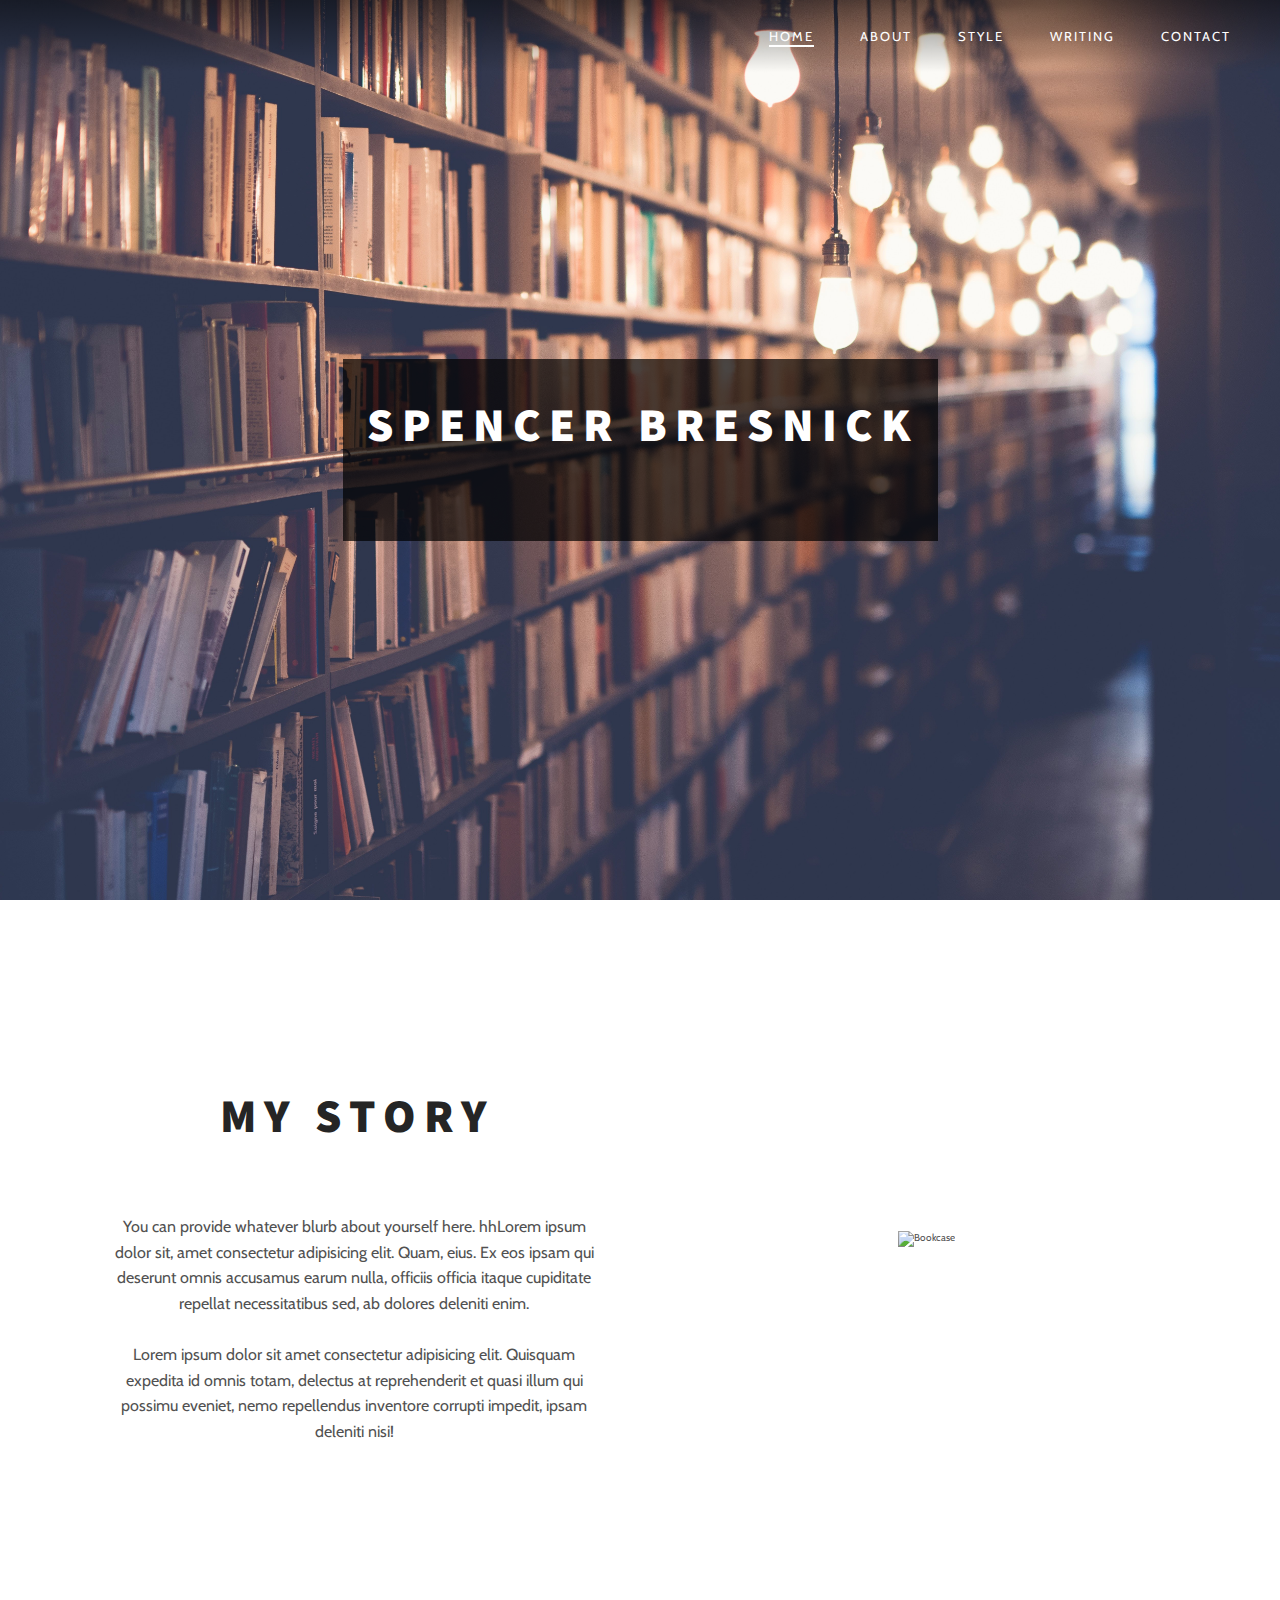
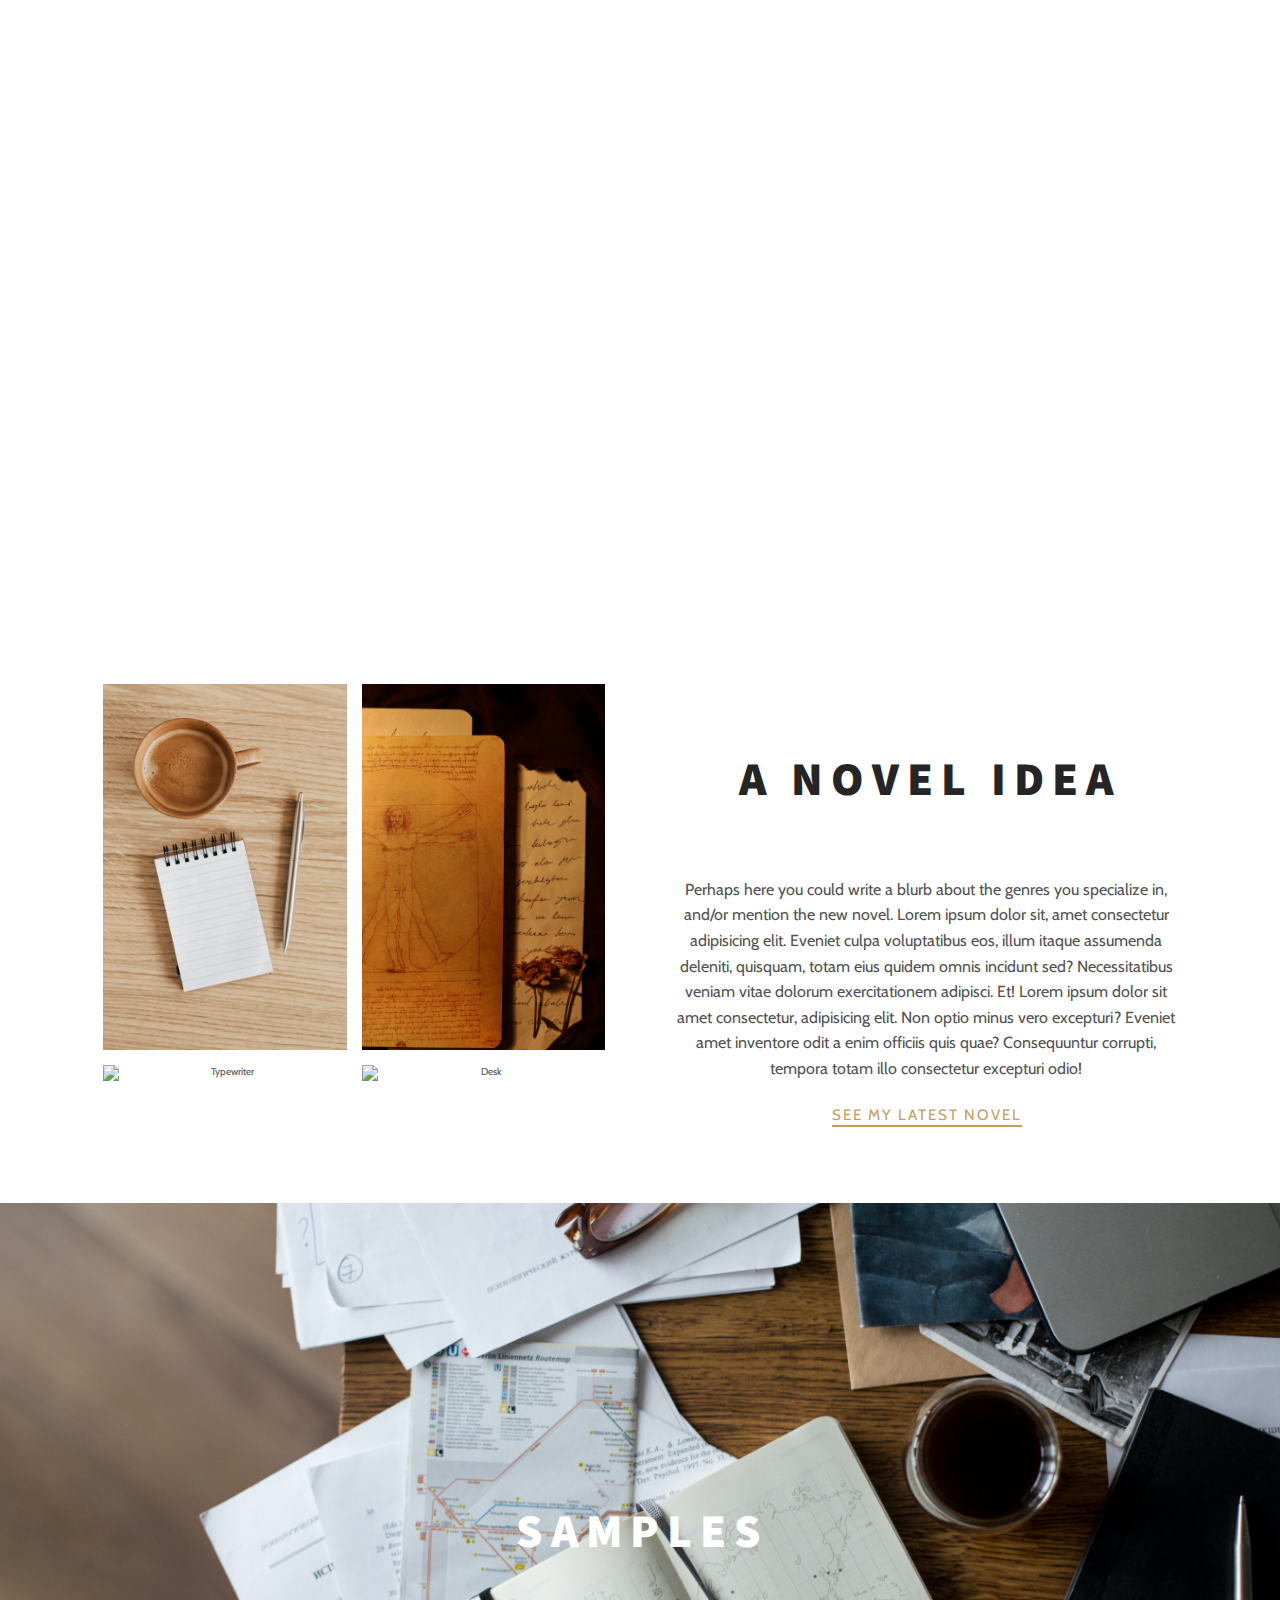
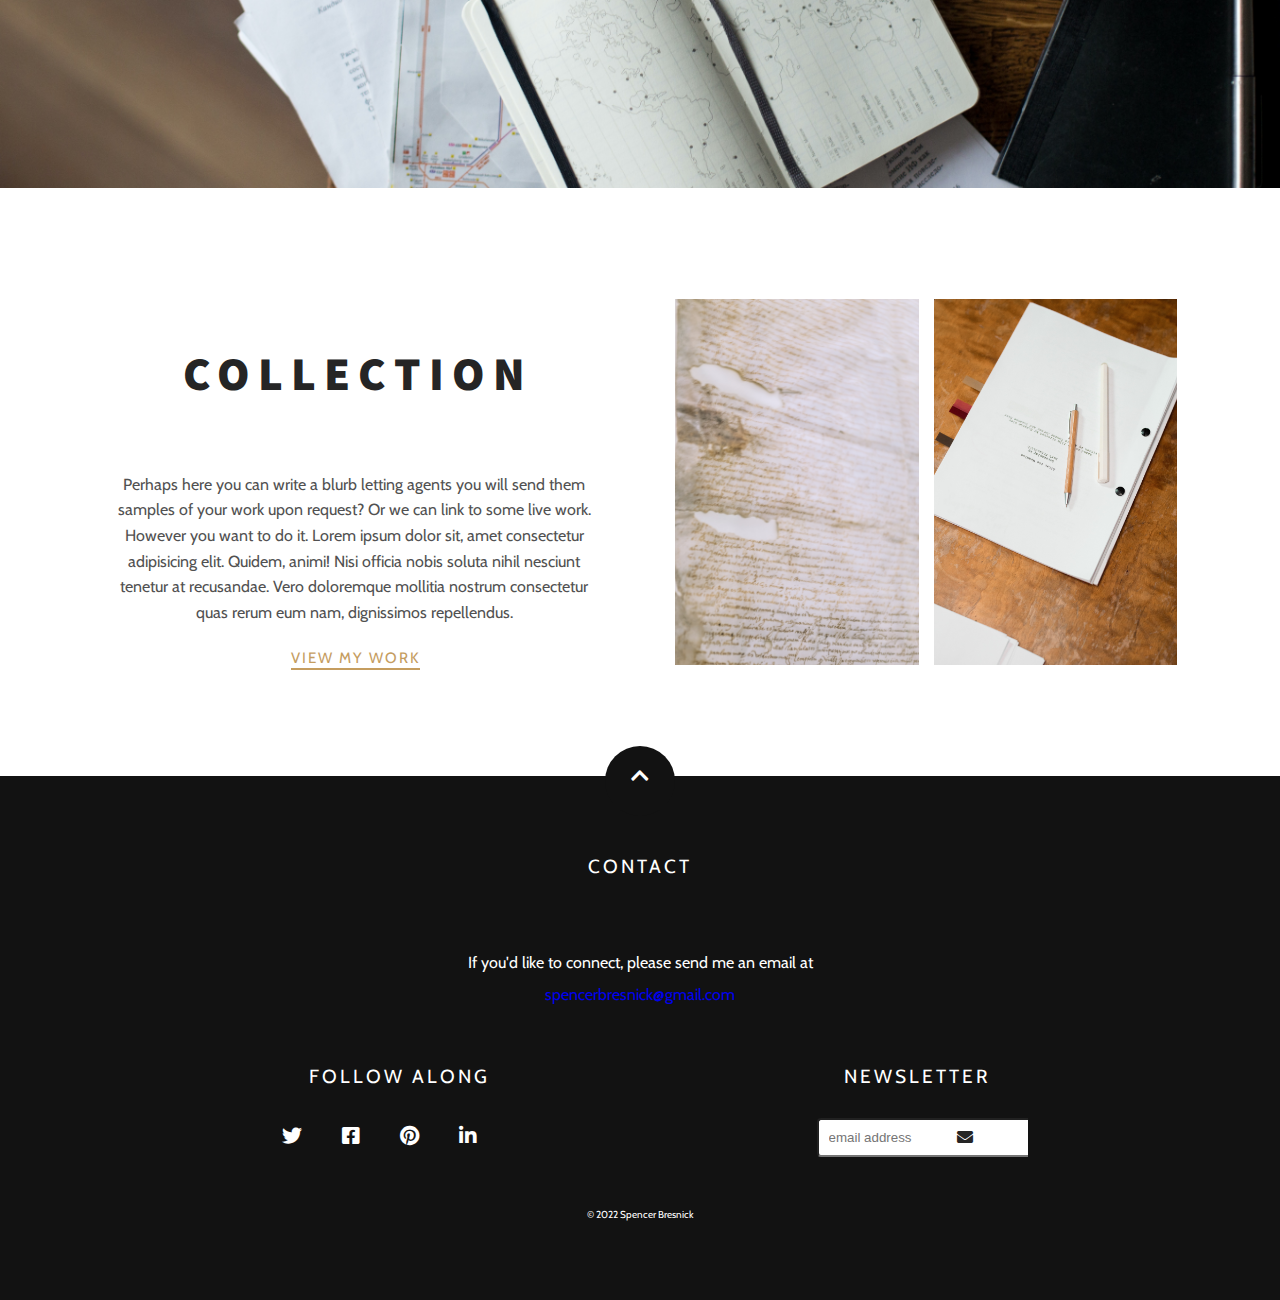
==== index.html @ 86fbea0f "added captions for alt tags" ====
<!DOCTYPE html>
<html lang="en">
  <head>
    <meta charset="UTF-8" />
    <meta
      name="viewport"
      content="width=device-width, user-scalable=no, initial-scale=1.0, maximum-scale=1.0, minimum-scale=1.0"
    />
    <meta http-equiv="X-UA-Compatible" content="ie=edge" />
    <title>Spencer Bresnick Homepage</title>
    <link rel="shortcut icon" type="img/png" href="images/favicon.png" />
    <!--Font awesome CDN-->
    <link
      rel="stylesheet"
      href="https://cdnjs.cloudflare.com/ajax/libs/font-awesome/5.11.2/css/all.min.css"
    />
    <!--Scroll reveal CDN-->
    <script src="https://unpkg.com/scrollreveal"></script>
    <link rel="stylesheet" href="styles.css" />
  </head>
  <body class="closed">
    <header>
      <div class="container">
        <nav class="nav">
          <div class="menu-toggle">
            <i class="fas fa-bars"></i>
            <i class="fas fa-times"></i>
          </div>
          <a href="index.html" class="logo"><img src="" alt="" /></a>
          <ul class="nav-list">
            <li class="nav-item">
              <a href="index.html" class="nav-link active">Home</a>
            </li>
            <li class="nav-item">
              <a href="#bio" class="nav-link" id="about">About</a>
            </li>
            <li class="nav-item">
              <a href="#workExperience" class="nav-link" id="expertise"
                >Style</a
              >
            </li>
            <li class="nav-item">
              <a href="#lastDiv" class="nav-link" id="writing">Writing</a>
            </li>
            <li class="nav-item">
              <a href="#contact" class="nav-link" id="contactInfo">Contact</a>
            </li>
          </ul>
        </nav>
      </div>
    </header>
    <!-- Header ends -->
    <section class="hero" id="hero">
      <div class="header-container">
        <div class="container">
          <h2 class="sub-headline">
            <span class="first-letter">W</span>elcome
          </h2>
          <h1 class="headline">Spencer Bresnick</h1>
          <div class="headline-description">
            <div class="separator">
              <div class="line line-left"></div>
              <div class="asterisk"><i class="fas fa-asterisk"></i></div>
              <div class="line line-right"></div>
            </div>
            <div class="single-animation">
              <h5>Not gay author</h5>
              <a href="#bio" class="btn cta-btn">Explore</a>
            </div>
          </div>
        </div>
      </div>
    </section>
    <!-- Hero ends -->
    <section class="discover-our-story" id="bio">
      <div class="container">
        <div class="about-info">
          <div class="about-description padding-right animate-left">
            <div class="global-headline">
              <h2 class="sub-headline">
                <span class="first-letter">D</span>iscover
              </h2>
              <h1 class="headline headline-dark">My Story</h1>
              <div class="asterisk"><i class="fas fa-asterisk"></i></div>
            </div>
            <p>
              You can provide whatever blurb about yourself here. hhLorem ipsum
              dolor sit, amet consectetur adipisicing elit. Quam, eius. Ex eos
              ipsam qui deserunt omnis accusamus earum nulla, officiis officia
              itaque cupiditate repellat necessitatibus sed, ab dolores deleniti
              enim.
              <br />
              <br />
              Lorem ipsum dolor sit amet consectetur adipisicing elit. Quisquam
              expedita id omnis totam, delectus at reprehenderit et quasi illum
              qui possimu eveniet, nemo repellendus inventore corrupti impedit,
              ipsam deleniti nisi!
            </p>
          </div>
          <div class="about-info-img animate-right">
            <img src="images/books-2.jpeg" alt="Bookcase" />
          </div>
        </div>
      </div>
    </section>
    <!-- Discover our story -->
    <section class="space-between between">
      <div class="container">
        <div class="global-headline">
          <div class="animate-top">
            <h2 class="sub-headline">
              <span class="first-letter">P</span>rofessional
            </h2>
          </div>
          <div class="animate-bottom">
            <h1 class="headline">Experience</h1>
          </div>
        </div>
      </div>
    </section>
    <!-- Tasteful recipes ends -->
    <section class="discover-our-menu" id="workExperience">
      <div class="container">
        <div class="about-info">
          <div class="image-group padding-right animate-left">
            <img src="images/desk-3.jpeg" alt="Desk" />
            <img src="images/vitruvian.jpeg" alt="Vitruvian man sketch" />
            <img src="images/typewriter-2.jpeg" alt="Typewriter" />
            <img src="images/desk-2.jpeg" alt="Desk" />
          </div>
          <div class="about-description animate-right">
            <div class="global-headline">
              <h2 class="sub-headline">
                <span class="first-letter">R</span>eading
              </h2>
              <h1 class="headline headline-dark">A novel idea</h1>
              <div class="asterisk"><i class="fas fa-asterisk"></i></div>
            </div>
            <p>
              Perhaps here you could write a blurb about the genres you
              specialize in, and/or mention the new novel. Lorem ipsum dolor
              sit, amet consectetur adipisicing elit. Eveniet culpa voluptatibus
              eos, illum itaque assumenda deleniti, quisquam, totam eius quidem
              omnis incidunt sed? Necessitatibus veniam vitae dolorum
              exercitationem adipisci. Et! Lorem ipsum dolor sit amet
              consectetur, adipisicing elit. Non optio minus vero excepturi?
              Eveniet amet inventore odit a enim officiis quis quae?
              Consequuntur corrupti, tempora totam illo consectetur excepturi
              odio!
            </p>
            <a href="#" download="" target="_blank" class="btn body-btn"
              >See my latest novel</a
            >
          </div>
        </div>
      </div>
    </section>
    <!-- Discover Menu ends -->
    <section class="perfect-blend between">
      <div class="container">
        <div class="global-headline">
          <div class="animate-top">
            <h2 class="sub-headline">
              <span class="first-letter">W</span>riting
            </h2>
          </div>
          <div class="animate-bottom">
            <h1 class="headline">Samples</h1>
          </div>
        </div>
      </div>
    </section>
    <!-- perfect blend ends -->

    <section class="last-section" id="lastDiv">
      <div class="container">
        <div class="about-info">
          <div class="about-description padding-right animate-left">
            <div class="global-headline">
              <h2 class="sub-headline">
                <span class="first-letter">S</span>hort story
              </h2>
              <h1 class="headline headline-dark">Collection</h1>
              <div class="asterisk"><i class="fas fa-asterisk"></i></div>
            </div>
            <p>
              Perhaps here you can write a blurb letting agents you will send
              them samples of your work upon request? Or we can link to some
              live work. However you want to do it. Lorem ipsum dolor sit, amet
              consectetur adipisicing elit. Quidem, animi! Nisi officia nobis
              soluta nihil nesciunt tenetur at recusandae. Vero doloremque
              mollitia nostrum consectetur quas rerum eum nam, dignissimos
              repellendus.
            </p>
            <a href="writing-page.html" class="btn body-btn">View My Work</a>
          </div>
          <div class="image-group">
            <img class="animate-top" src="images/bottom-1.jpeg" alt="Paper" />
            <img
              class="animate-bottom"
              src="images/bottom-2.jpeg"
              alt="Notebook"
            />
          </div>
        </div>
      </div>
    </section>
    <!-- last section ends -->
    <footer id="contact">
      <div class="container">
        <div class="back-to-top">
          <a href="#hero"><i class="fas fa-chevron-up"></i></a>
        </div>
        <div class="footer-content">
          <div class="footer-content-about animate-top">
            <h4>Contact</h4>
            <div class="asterisk"><i class="fas fa-asterisk"></i></div>
            <p>
              If you'd like to connect, please send me an email at
              <a href="mailto:spencerbresnick@gmail.com"
                >spencerbresnick@gmail.com</a
              >
            </p>
          </div>
          <div class="footer-content-divider animate-bottom">
            <div class="social-media">
              <h4>Follow along</h4>
              <ul class="social-icons">
                <li>
                  <i class="fab fa-twitter" id="twitter"></i>
                </li>
                <li>
                  <i class="fab fa-facebook-square" id="facebook"></i>
                </li>
                <li>
                  <i class="fab fa-pinterest" id="pinterest"></i>
                </li>
                <li>
                  <i class="fab fa-linkedin-in" id="linkedin"></i>
                </li>
                <li>
                  <i class="fab fa-tripadvisor" id="tripadvisor"></i>
                </li>
              </ul>
            </div>
            <div class="newsletter-container">
              <h4>Newsletter</h4>
              <form action="" class="newsletter-form">
                <input
                  type="text"
                  class="newsletter-input"
                  placeholder="email address"
                />
                <button class="newsletter-btn" type="submit">
                  <i class="fas fa-envelope"></i>
                </button>
              </form>
            </div>
          </div>
          <div id="message"></div>
        </div>
      </div>
      <div class="copyright">© 2022 Spencer Bresnick</div>
    </footer>
    <script src="main.js"></script>
  </body>
</html>
---- styles.css ----
@import url("https://fonts.googleapis.com/css?family=Cabin|Herr+Von+Muellerhoff|Source+Sans+Pro:400,900&display=swap");
/*Global styles*/
*,
*::before,
*::after {
  margin: 0;
  padding: 0;
  box-sizing: border-box;
}

:root {
  --main-font: "Source Sans Pro", sans-serif;
  --secondary-font: "Herr Von Muellerhoff", cursive;
  --body-font: "Cabin", sans-serif;
  --main-font-color-dark: #252525;
  --secondary-font-color: #c59d5f;
  --body-font-color: #515151;
}

html {
  font-family: var(--body-font);
  font-size: 10px;
  color: var(--body-font-color);
  scroll-behavior: smooth;
}

body {
  overflow-x: hidden;
}

section {
  padding: 3.9rem 0;
  overflow: hidden;
}

img {
  width: 100%;
  max-width: 100%;
}

a {
  text-decoration: none;
}

p {
  font-size: 1.6rem;
}

.container {
  width: 100%;
  max-width: 122.5rem;
  margin: 0 auto;
  padding: 0 2.4rem;
}

.header-container{
    background: rgba(0, 0, 0, 0.7);
}



/* Header Styles */

header {
  width: 100%;
  position: absolute;
  top: 0;
  left: 0;
  z-index: 1;
  background-image: linear-gradient(to bottom, rgba(0, 0, 0, 0.5), transparent);
}

.nav {
  height: 7.2rem;
  display: flex;
  align-items: center;
  justify-content: center;
}

.menu-toggle {
  color: #fff;
  font-size: 2.2rem;
  position: absolute;
  top: 50%;
  transform: translateY(-50%);
  right: 2.5rem;
  cursor: pointer;
  z-index: 1500;
}

.fa-times {
  display: none;
}

.nav-list {
  list-style: none;
  position: fixed;
  top: 0;
  left: 0;
  width: 80%;
  height: 100vh;
  background-color: var(--main-font-color-dark);
  padding: 4.4rem;
  display: flex;
  flex-direction: column;
  justify-content: space-around;
  z-index: 1250;
  transform: translateX(-100%);
  transition: transform 0.5s;
}

.nav::before {
  content: "";
  position: fixed;
  top: 0;
  left: 0;
  width: 100vw;
  height: 100vh;
  background-color: rgba(0, 0, 0, 0.8);
  z-index: 1000;
  opacity: 0;
  transform: scale(0);
  transition: opacity 0.5s;
}

.open .fa-times {
  display: block;
}

.open .fa-bars {
  display: none;
}

.open .nav-list {
  transform: translateX(0);
}

.open .nav::before {
  opacity: 1;
  transform: scale(1);
}

.nav-item {
  border-bottom: 2px solid rgba(255, 255, 255, 0.3);
}

.nav-link {
  display: block;
  color: #fff;
  text-transform: uppercase;
  font-size: 1.6rem;
  letter-spacing: 2px;
  margin-right: -2px;
  transition: color 0.5s;
}

.nav-link:hover {
  color: var(--secondary-font-color);
}

/* Hero */

.hero {
  width: 100%;
  height: 100vh;
  background: url("images/books-1.jpeg") center no-repeat;
  background-size: cover;
  display: flex;
  align-items: center;
  justify-content: center;
  text-align: center;
}

.sub-headline {
  font-size: 8.5rem;
  font-family: var(--secondary-font);
  color: var(--secondary-font-color);
  font-weight: 100;
  line-height: 0.4;
  margin-top: -1.5rem;
  letter-spacing: 2px;
  opacity: 0;
  animation: fadeUp 0.5s forwards;
  animation-delay: 0.5s;
}

.first-letter {
  text-transform: uppercase;
  font-size: 10.3rem;
}

.headline {
  color: #fff;
  font-size: 3.7rem;
  font-family: var(--main-font);
  text-transform: uppercase;
  font-weight: 900;
  letter-spacing: 0.5rem;
  margin-right: -0.5rem;
  animation: scale 0.5s forwards;
}

.separator {
  display: flex;
  align-items: center;
  justify-content: center;
}

.line {
  width: 100%;
  max-width: 8.4rem;
  height: 0.25rem;
  background-color: #fff;
  position: relative;
  animation: grow 2s forwards;
  animation-delay: 0.9s;
  opacity: 0;
}

.line-right::before,
.line-left::before {
  content: "";
  position: absolute;
  top: 50%;
  transform: translateY(-50%);
  border: 0.6rem solid transparent;
  animation: grow 0.5s forwards;
  animation-delay: 1.2s;
  opacity: 0;
}

.line-right::before {
  border-right-color: #fff;
  right: 0;
}

.line-left::before {
  border-left-color: #fff;
  left: 0;
}

.asterisk {
  font-size: 1.2rem;
  color: var(--secondary-font-color);
  margin: 0 1.6rem;
  opacity: 0;
  animation: spin 0.5s forwards;
  animation-delay: 0.7s;
}

.single-animation {
  animation: fadeDown 0.5s forwards;
  animation-delay: 1.5s;
  opacity: 0;
}

.headline-description {
  color: #fff;
  font-size: 1.4rem;
  font-weight: 100;
  text-transform: uppercase;
  margin-bottom: 1.2rem;
  letter-spacing: 3px;
  margin-right: -3px;
}

.btn {
  display: inline-block;
  text-transform: uppercase;
  letter-spacing: 2px;
  margin-right: -2px;
}

.cta-btn {
  font-size: 1.1rem;
  background-color: #fff;
  padding: 0.9rem 1.8rem;
  color: var(--body-font-color);
  border-radius: 0.4rem;
  transition: background-color 0.5s;
  margin-top: 0.8rem;
}

.cta-btn:hover,
.cta-btn:focus {
  color: #fff;
  background-color: var(--secondary-font-color);
}

/* discover our story */

.global-headline {
  text-align: center;
  margin-top: 3.9rem;
}

.discover-our-story .global-headline {
  margin-top: 6.9rem;
}

.global-headline .asterisk {
  color: var(--body-font-color);
  margin: 2.4rem 0;
}

.headline-dark {
  color: var(--main-font-color-dark);
  letter-spacing: 0.7rem;
  margin-right: -0.7rem;
}

.global-headline .sub-headline {
  letter-spacing: -1px;
  line-height: 0.42;
}

.about-info {
  text-align: center;
}

.about-description {
  margin-bottom: 3rem;
}

.about-description p {
  line-height: 1.6;
  margin-bottom: 2.4rem;
}

.body-btn {
  font-size: 1.5rem;
  color: var(--secondary-font-color);
  position: relative;
  transition: color 0.5s;
}

.body-btn::before {
  content: "";
  position: absolute;
  left: 0;
  bottom: -3px;
  width: 100%;
  height: 2px;
  background-color: var(--secondary-font-color);
  transition: background-color 0.5s;
}

.body-btn:hover,
.body-btn:focus {
  color: var(--main-font-color-dark);
}

.body-btn:hover::before,
.body-btn:focus::before {
  background-color: var(--main-font-color-dark);
}

/* Tasteful recipes */

.space-between {
  background: url("images/typewriter.jpeg") center no-repeat;
  background-size: cover;
}

.between {
  min-height: 65vh;
  display: flex;
  align-items: center;
}

/* Discover our menu */

.image-group {
  display: grid;
  grid-template-columns: repeat(2, 1fr);
  grid-gap: 1.5rem;
}

.discover-our-menu .about-description {
  padding-top: 3rem;
  margin-bottom: 0;
}

/* The perfect blend */
.perfect-blend {
  background: url("images/desk.jpeg") center no-repeat;
  background-size: cover;
}

/* footer */

footer {
  padding: 7.9rem 0;
  background-color: #121212;
  color: #fff;
  text-align: center;
  position: relative;
}

.back-to-top {
  width: 7rem;
  height: 7rem;
  background-color: #121212;
  position: absolute;
  top: -3rem;
  left: 50%;
  transform: translateX(-50%);
  border-radius: 50%;
}

.back-to-top i {
  display: block;
  color: #fff;
  font-size: 2rem;
  padding: 2rem;
  animation: up 2s infinite;
}

.footer-content {
  overflow: hidden;
}

.footer-content h4 {
  font-size: 1.9rem;
  text-transform: uppercase;
  font-weight: 100;
  letter-spacing: 3px;
  margin-bottom: 3rem;
}

.footer-content .asterisk {
  margin: 2.4rem 0;
}

.footer-content-about {
  margin-bottom: 5.4rem;
}

.footer-content-about p {
  line-height: 2;
}

.social-icons {
  list-style: none;
  margin-bottom: 5.4rem;
  display: flex;
  justify-content: center;
}

.social-icons i {
  font-size: 2rem;
  color: #fff;
  padding: 0.8rem 2rem;
  opacity: 0.5;
  transition: color 0.5s;
}

.social-icons i:hover,
.social-icons i:focus {
  color: var(--secondary-font-color);
}

.newsletter-form {
  width: 100%;
  position: relative;
  display: flex;
  justify-content: center;
}

.newsletter-input {
  width: 100%;
  max-width: 25rem;
  padding: 1rem;
  border-radius: 0.4rem;
}

.newsletter-btn {
  background-color: transparent;
  border: none;
  color: var(--main-font-color-dark);
  cursor: pointer;
  font-size: 1.6rem;
  padding: 1px 0.6rem;
  position: absolute;
  top: 50%;
  transform: translateY(-50%);
  margin-left: 10.5rem;
}

#twitter {
  animation: status 4s ease forwards;
}

#message {
  position: absolute;
  top: 390px;
  left: 120px;
  font-size: 14px;
}

.article-tile{
    display: flex;
    justify-content: space-evenly;
   
}

.articles p{
    width: 50%;
    font-family: Cabin, sans-serif;
}

.article-selection-container{
    height: 620px;
    width: 500px;
    background-color: white;
    margin-top: 100px;
    border: 2px solid #C4A484;
    box-shadow: 0px 3px 15px rgba(0,0,0,0.2)
}

.article-selection-header{
text-align: center;
width: 80%;
border-bottom: 1px solid #C4A484;
margin: 0 auto;
color: #C4A484;
}

.article-selection-header p{
    padding: 20px;
    font-size: 36px;
}

.article-selection-body{
  
    padding: 30px;
   
}

.article-selection-body p{
    font-size: 16px;
    margin-top: 10px;
    line-height: 25px;
}

.read-more{
    display: block;
  color: brown;
  text-transform: uppercase;
  font-size: 1.6rem;
  letter-spacing: 2px;
  margin-right: -2px;
  transition: color 0.5s;
  margin-top: 20px;
}

.read-more:hover{
    color: rgb(87, 87, 74);
    cursor: pointer;
}

/* media queries */

@media screen and (min-width: 900px) {
  section {
    padding: 7.9rem;
  }

  .menu-toggle {
    display: none;
  }

  .nav {
    justify-content: space-between;
  }

  .nav-list {
    position: initial;
    width: initial;
    height: initial;
    background-color: transparent;
    padding: 0;
    justify-content: initial;
    flex-direction: row;
    transform: initial;
    transition: initial;
  }

  .nav-item {
    margin: 0 2.4rem;
    border: none;
  }

  .nav-item:last-child {
    margin-right: 0;
  }

  .nav-link {
    font-size: 1.3rem;
  }

  .active {
    position: relative;
  }

  .active::before {
    content: "";
    position: absolute;
    width: 100%;
    height: 2px;
    background-color: #fff;
    left: 0;
    bottom: -3px;
  }

  .sub-headline {
    font-size: 10rem;
  }

  .first-letter {
    font-size: 12.2rem;
  }

  .headline {
    font-size: 4.7rem;
    letter-spacing: 0.8rem;
  }

  .line {
    max-width: 11.4rem;
  }

  .about-info {
    display: flex;
    align-items: center;
  }

  .about-info > div {
    flex: 1;
  }
  .padding-right {
    padding-right: 7rem;
  }

  .footer-content {
    max-width: 77.5rem;
    margin: auto;
  }

  .footer-content-about {
    max-width: 51.3rem;
    margin: 0 auto 5.4rem;
  }

  .footer-content-divider {
    display: flex;
    justify-content: space-between;
  }

  .social-media,
  .newsletter-form {
    width: 100%;
    max-width: 27.3rem;
    margin: 0 1rem;
  }

  .social-icons i {
    opacity: 1;
  }

  .newsletter-btn {
    margin-left: 7.5rem;
  }

  #message {
    position: absolute;
    top: 390px;
    left: 320px;
    font-size: 16px;
  }
}

/* Animations */
@keyframes fadeUp {
  0% {
    transform: translateY(4rem);
  }
  100% {
    opacity: 1;
    transform: translateY(0);
  }
}

@keyframes scale {
  0% {
    transform: scale(2);
  }
  100% {
    opacity: 1;
    transform: scale(1);
  }
}

@keyframes grow {
  0% {
    width: 0;
  }
  100% {
    opacity: 1;
    width: 100%;
  }
}

@keyframes spin {
  0% {
    transform: rotate(0);
  }
  100% {
    opacity: 1;
    transform: rotate(-360deg);
  }
}

@keyframes fadeDown {
  0% {
    transform: translateY(-1rem);
  }
  100% {
    opacity: 1;
    transform: translateY(0);
  }
}

@keyframes up {
  0% {
    opacity: 0;
  }
  50% {
    opacity: 1;
  }
  100% {
    opacity: 0;
    transform: translateY(-1rem);
  }
}
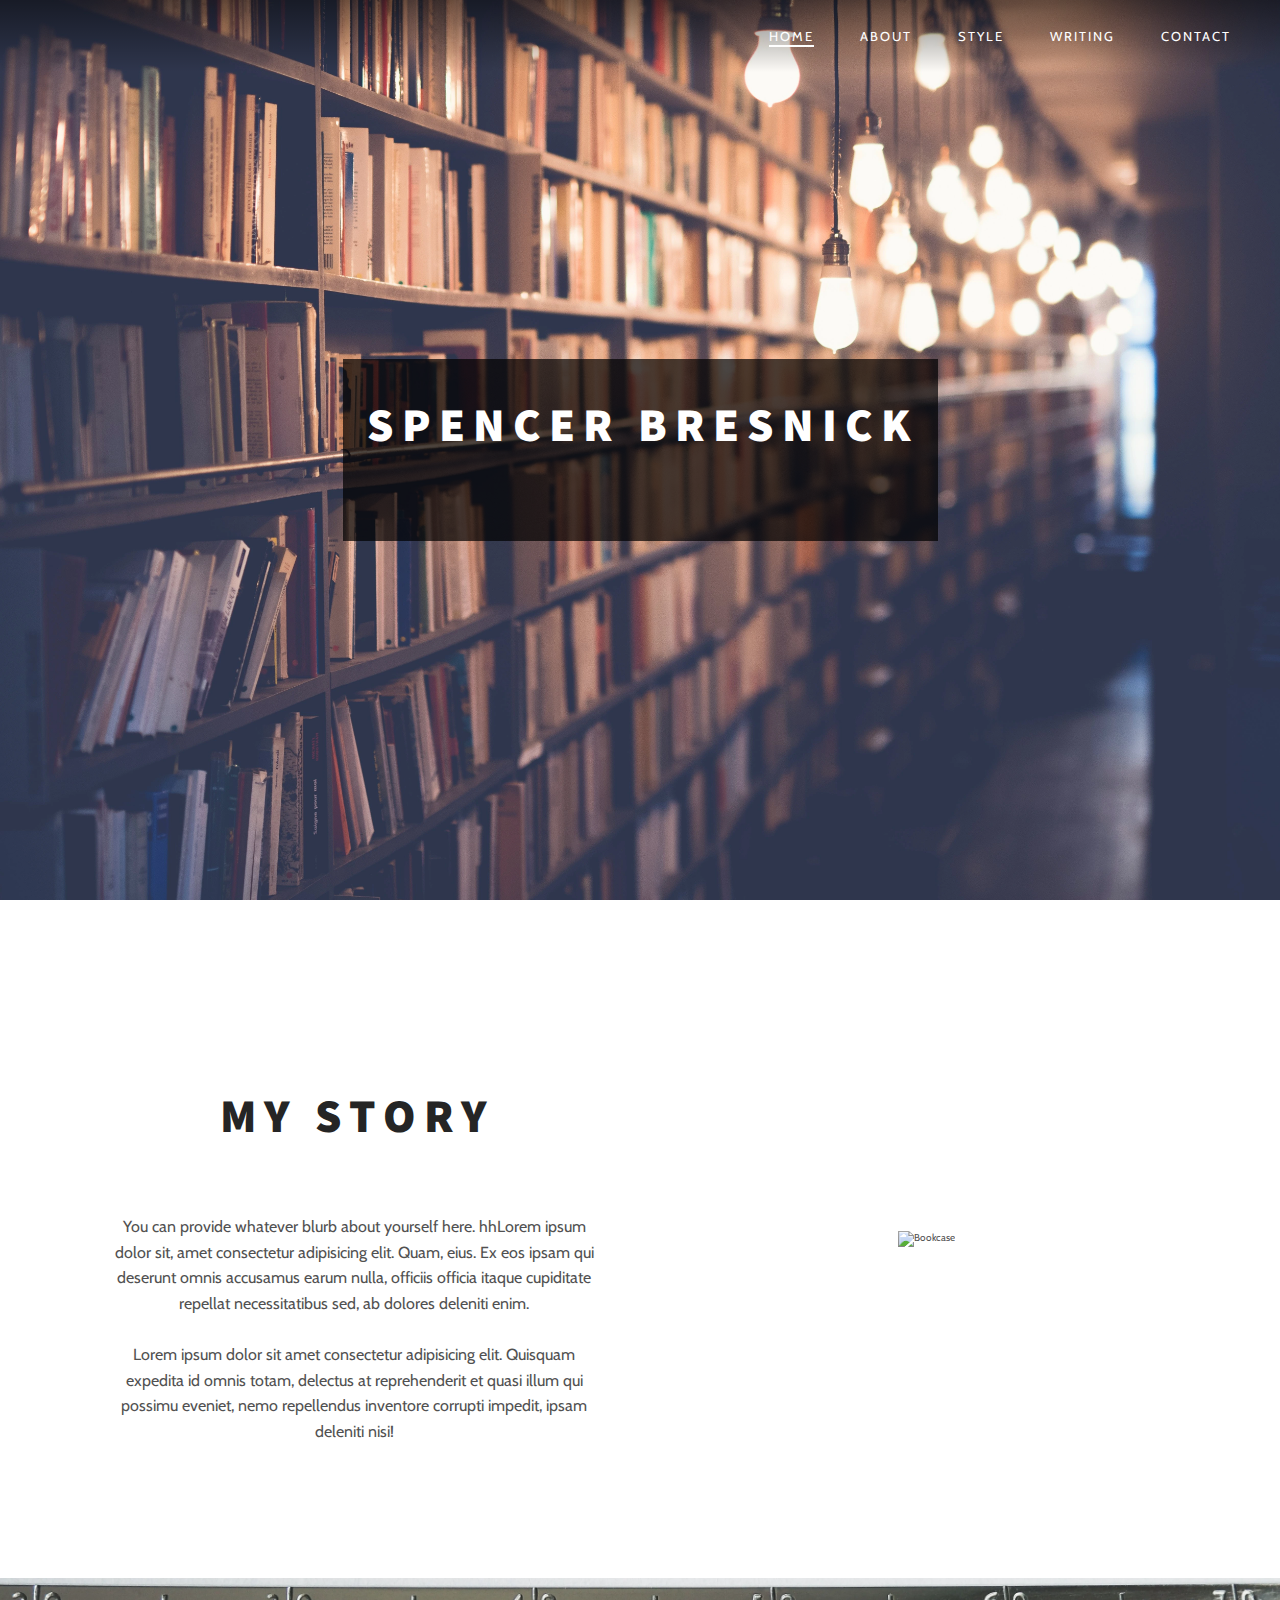
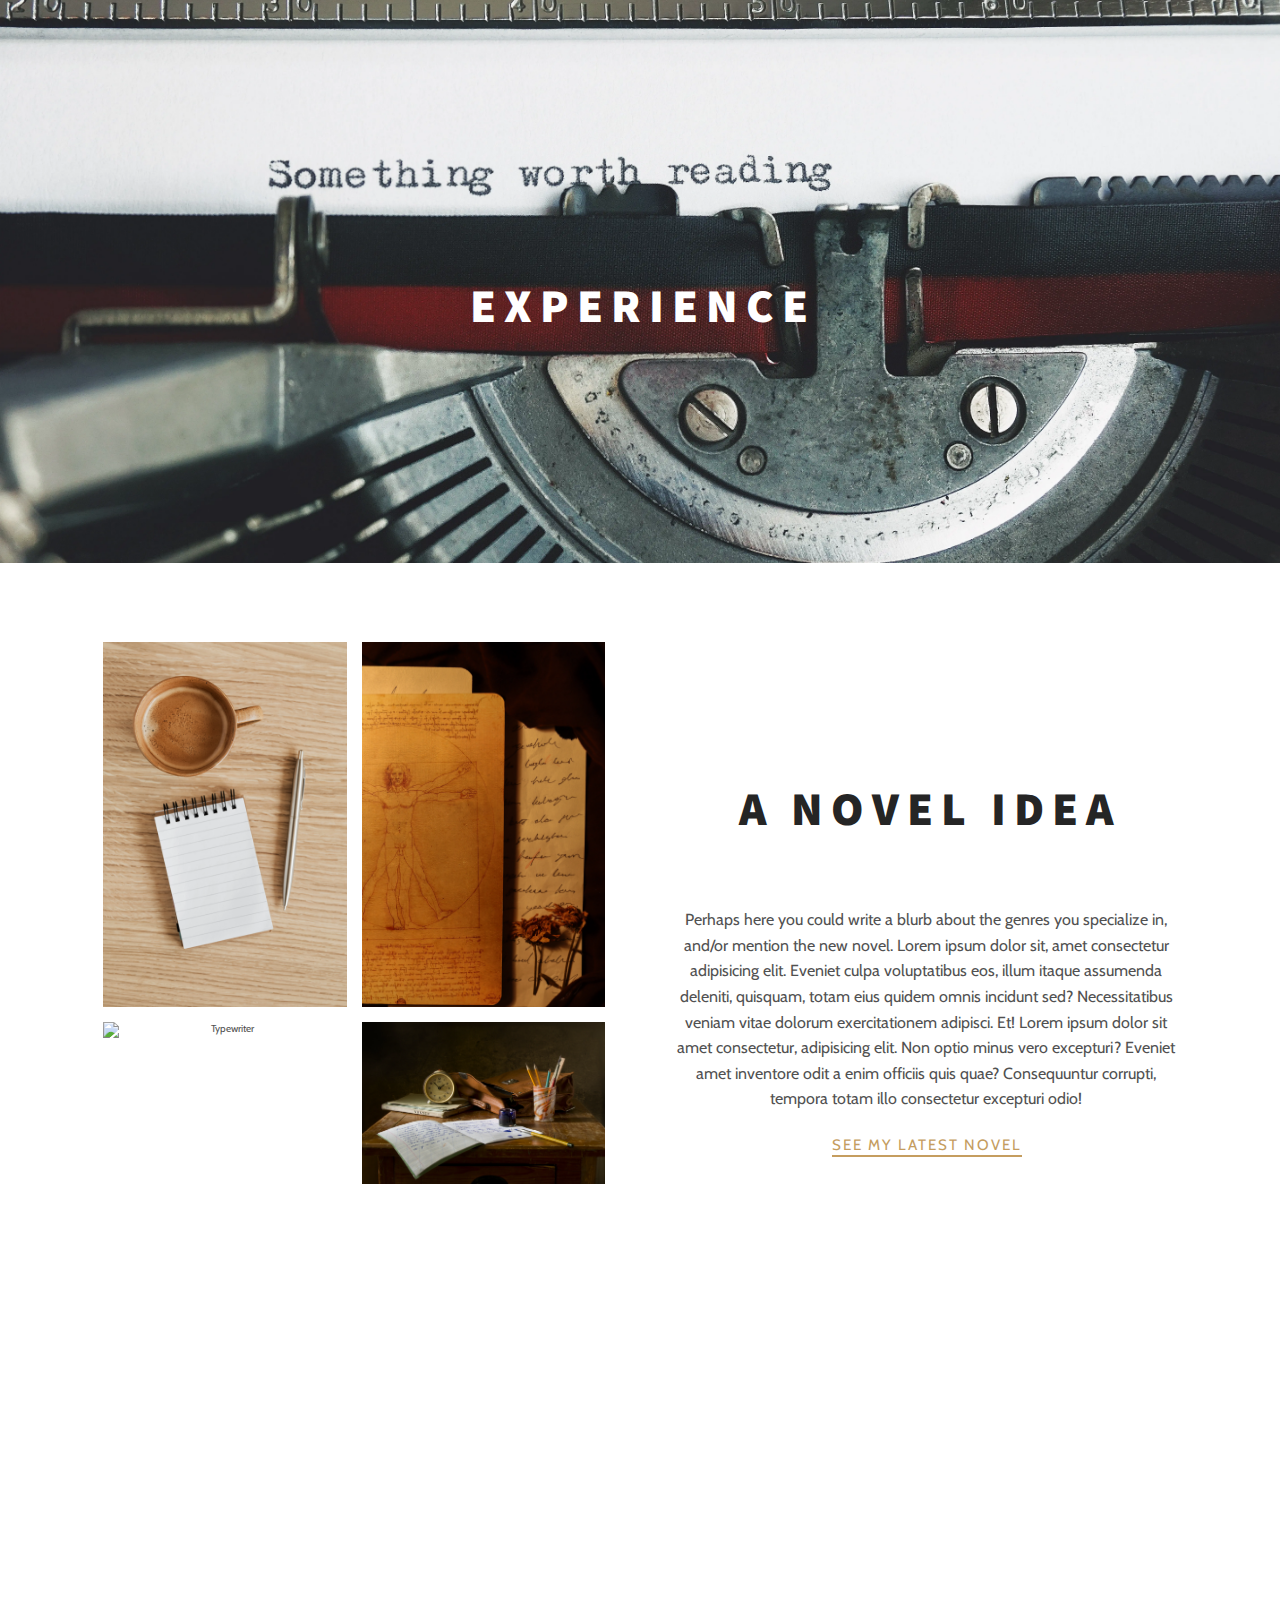
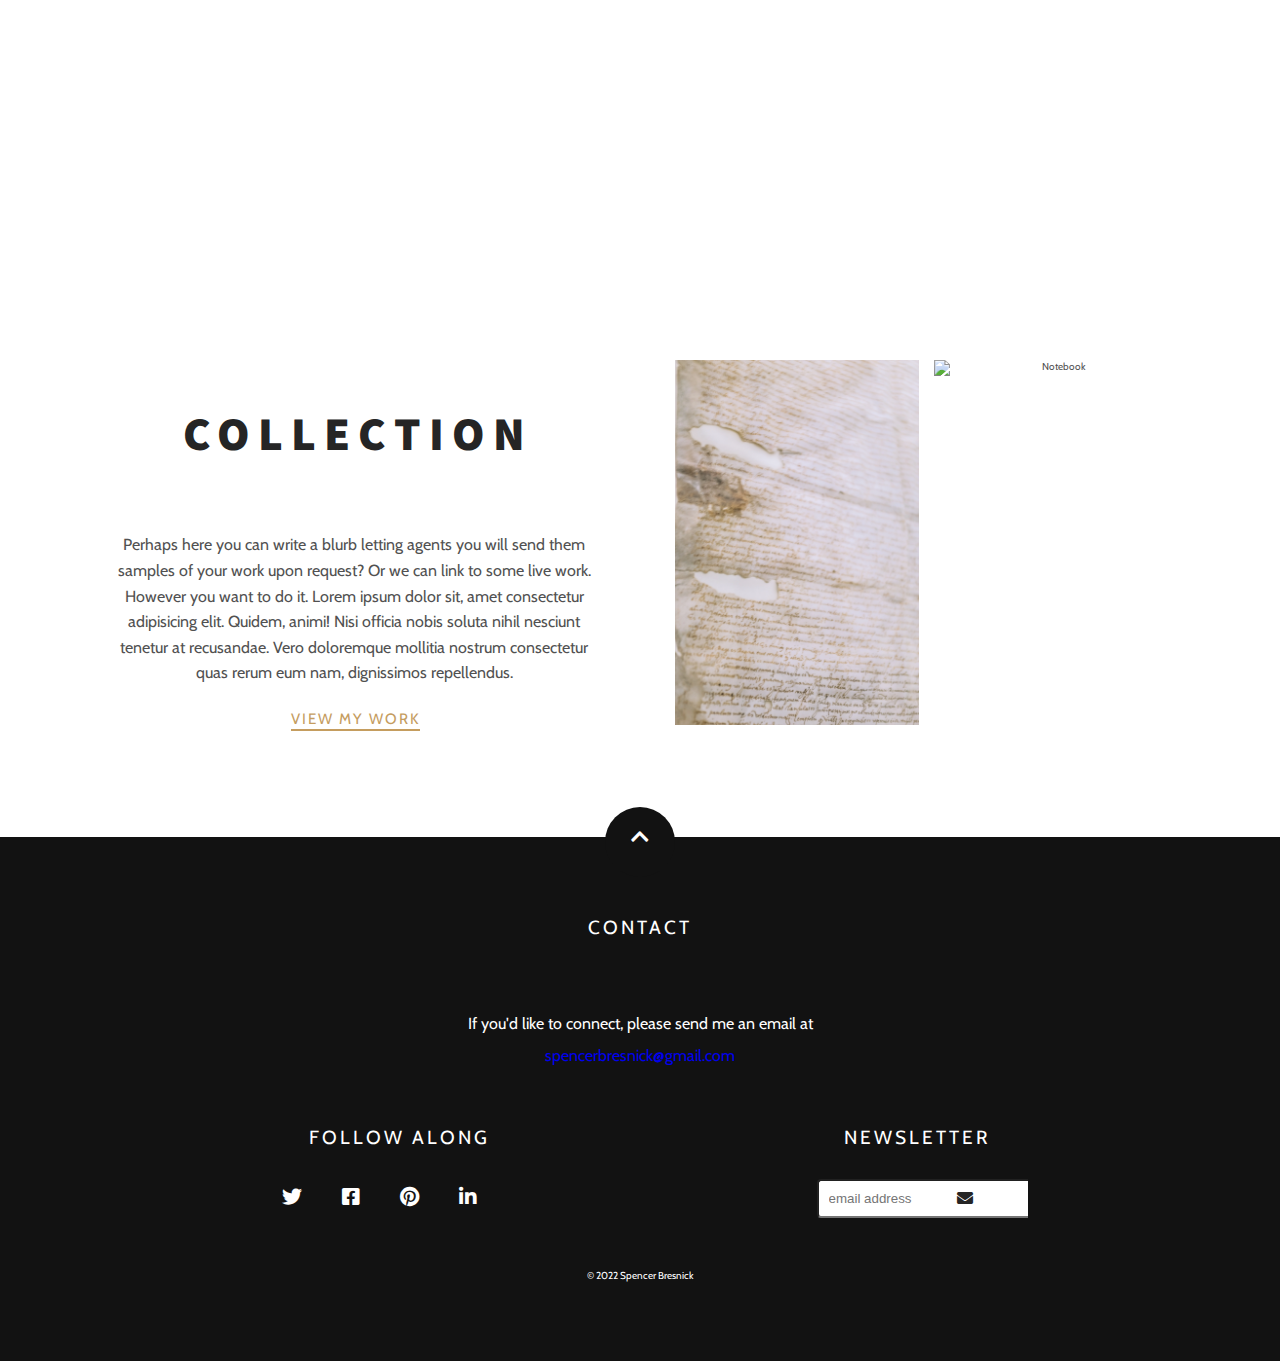
==== commit 275f389f: "replaced jpegs with webps" ====
--- a/index.html
+++ b/index.html
@@ -98,7 +98,7 @@
             </p>
           </div>
           <div class="about-info-img animate-right">
-            <img src="images/books-2.jpeg" alt="Bookcase" />
+            <img src="images/books-2.webp" alt="Bookcase" />
           </div>
         </div>
       </div>
@@ -123,10 +123,10 @@
       <div class="container">
         <div class="about-info">
           <div class="image-group padding-right animate-left">
-            <img src="images/desk-3.jpeg" alt="Desk" />
-            <img src="images/vitruvian.jpeg" alt="Vitruvian man sketch" />
-            <img src="images/typewriter-2.jpeg" alt="Typewriter" />
-            <img src="images/desk-2.jpeg" alt="Desk" />
+            <img src="images/desk-3.webp" alt="Desk" />
+            <img src="images/vitruvian.webp" alt="Vitruvian man sketch" />
+            <img src="images/typewriter-2.webp" alt="Typewriter" />
+            <img src="images/desk-2.webp" alt="Desk" />
           </div>
           <div class="about-description animate-right">
             <div class="global-headline">
@@ -195,10 +195,10 @@
             <a href="writing-page.html" class="btn body-btn">View My Work</a>
           </div>
           <div class="image-group">
-            <img class="animate-top" src="images/bottom-1.jpeg" alt="Paper" />
+            <img class="animate-top" src="images/bottom-1.webp" alt="Paper" />
             <img
               class="animate-bottom"
-              src="images/bottom-2.jpeg"
+              src="images/bottom-2.webp"
               alt="Notebook"
             />
           </div>
--- a/styles.css
+++ b/styles.css
@@ -163,7 +163,7 @@
 .hero {
   width: 100%;
   height: 100vh;
-  background: url("images/books-1.jpeg") center no-repeat;
+  background: url("images/books-1.webp") center no-repeat;
   background-size: cover;
   display: flex;
   align-items: center;
@@ -358,7 +358,7 @@
 /* Tasteful recipes */
 
 .space-between {
-  background: url("images/typewriter.jpeg") center no-repeat;
+  background: url("images/typewriter.webp") center no-repeat;
   background-size: cover;
 }
 
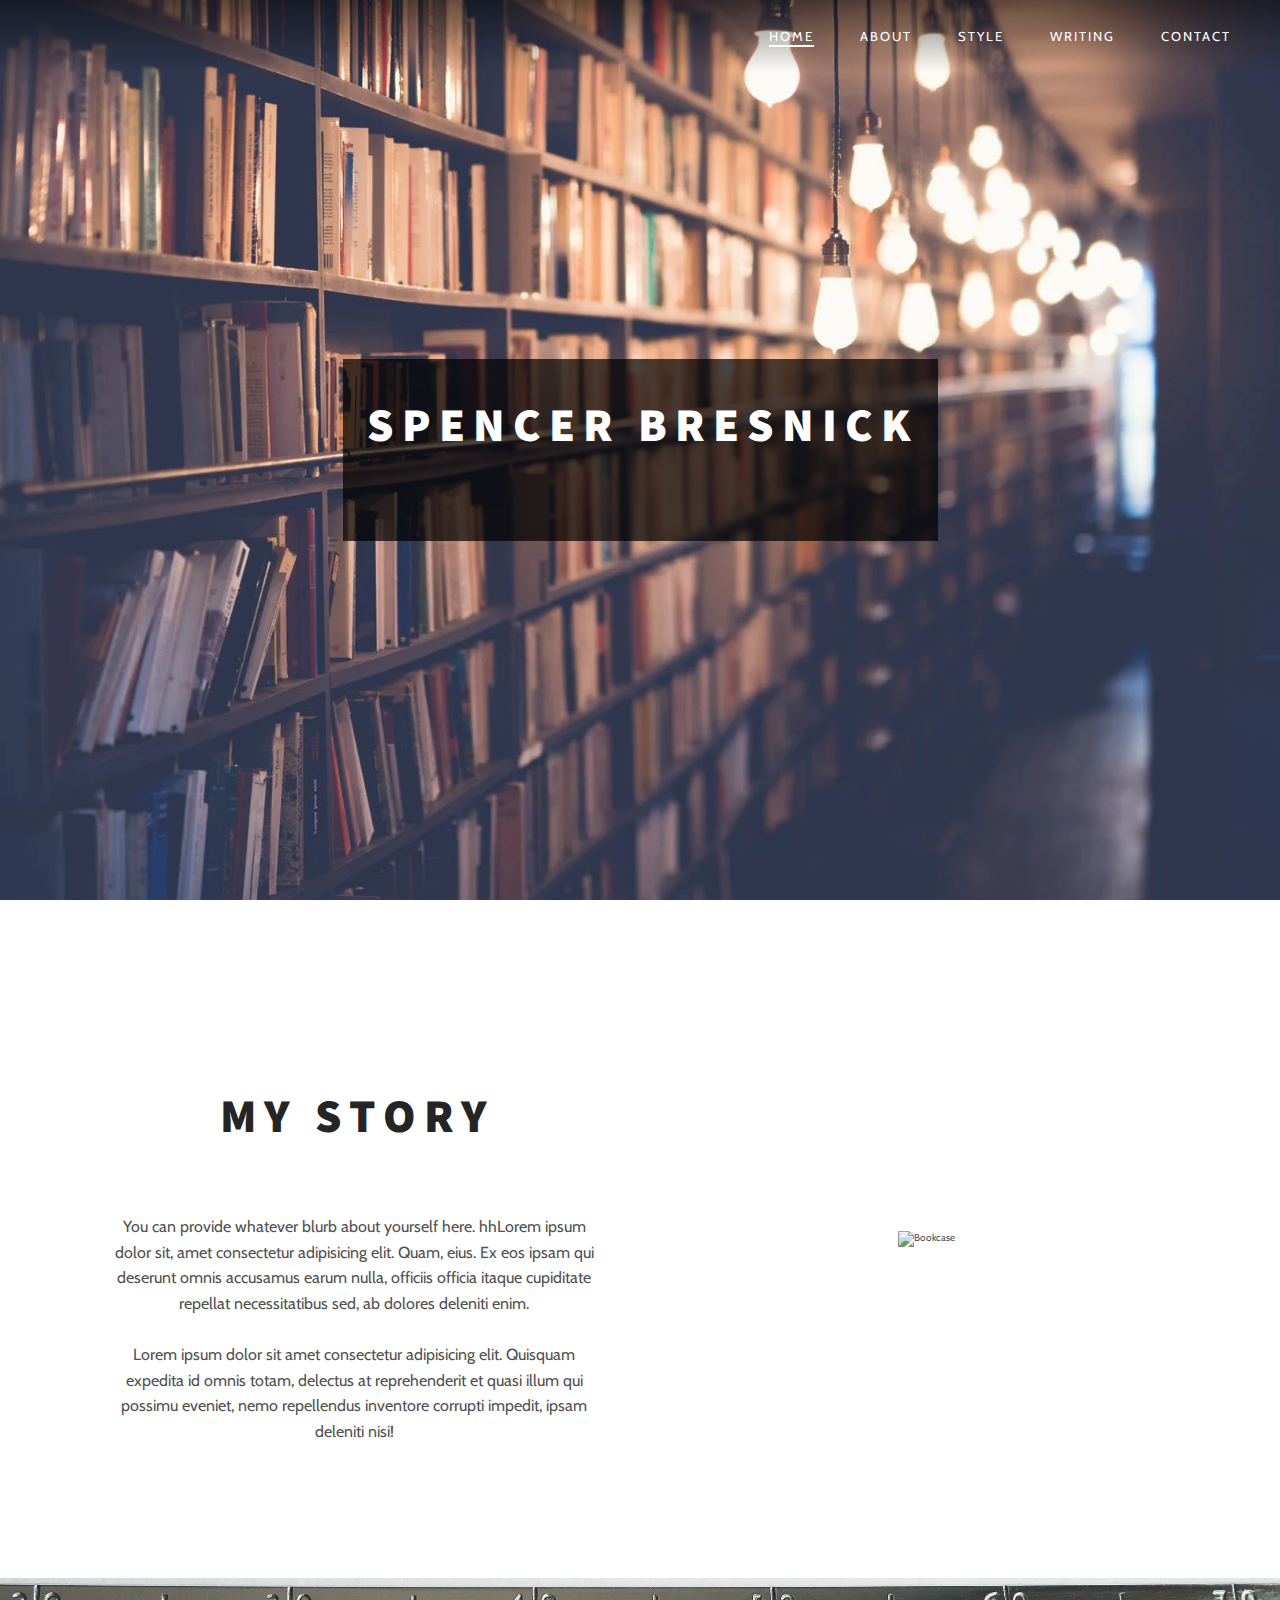
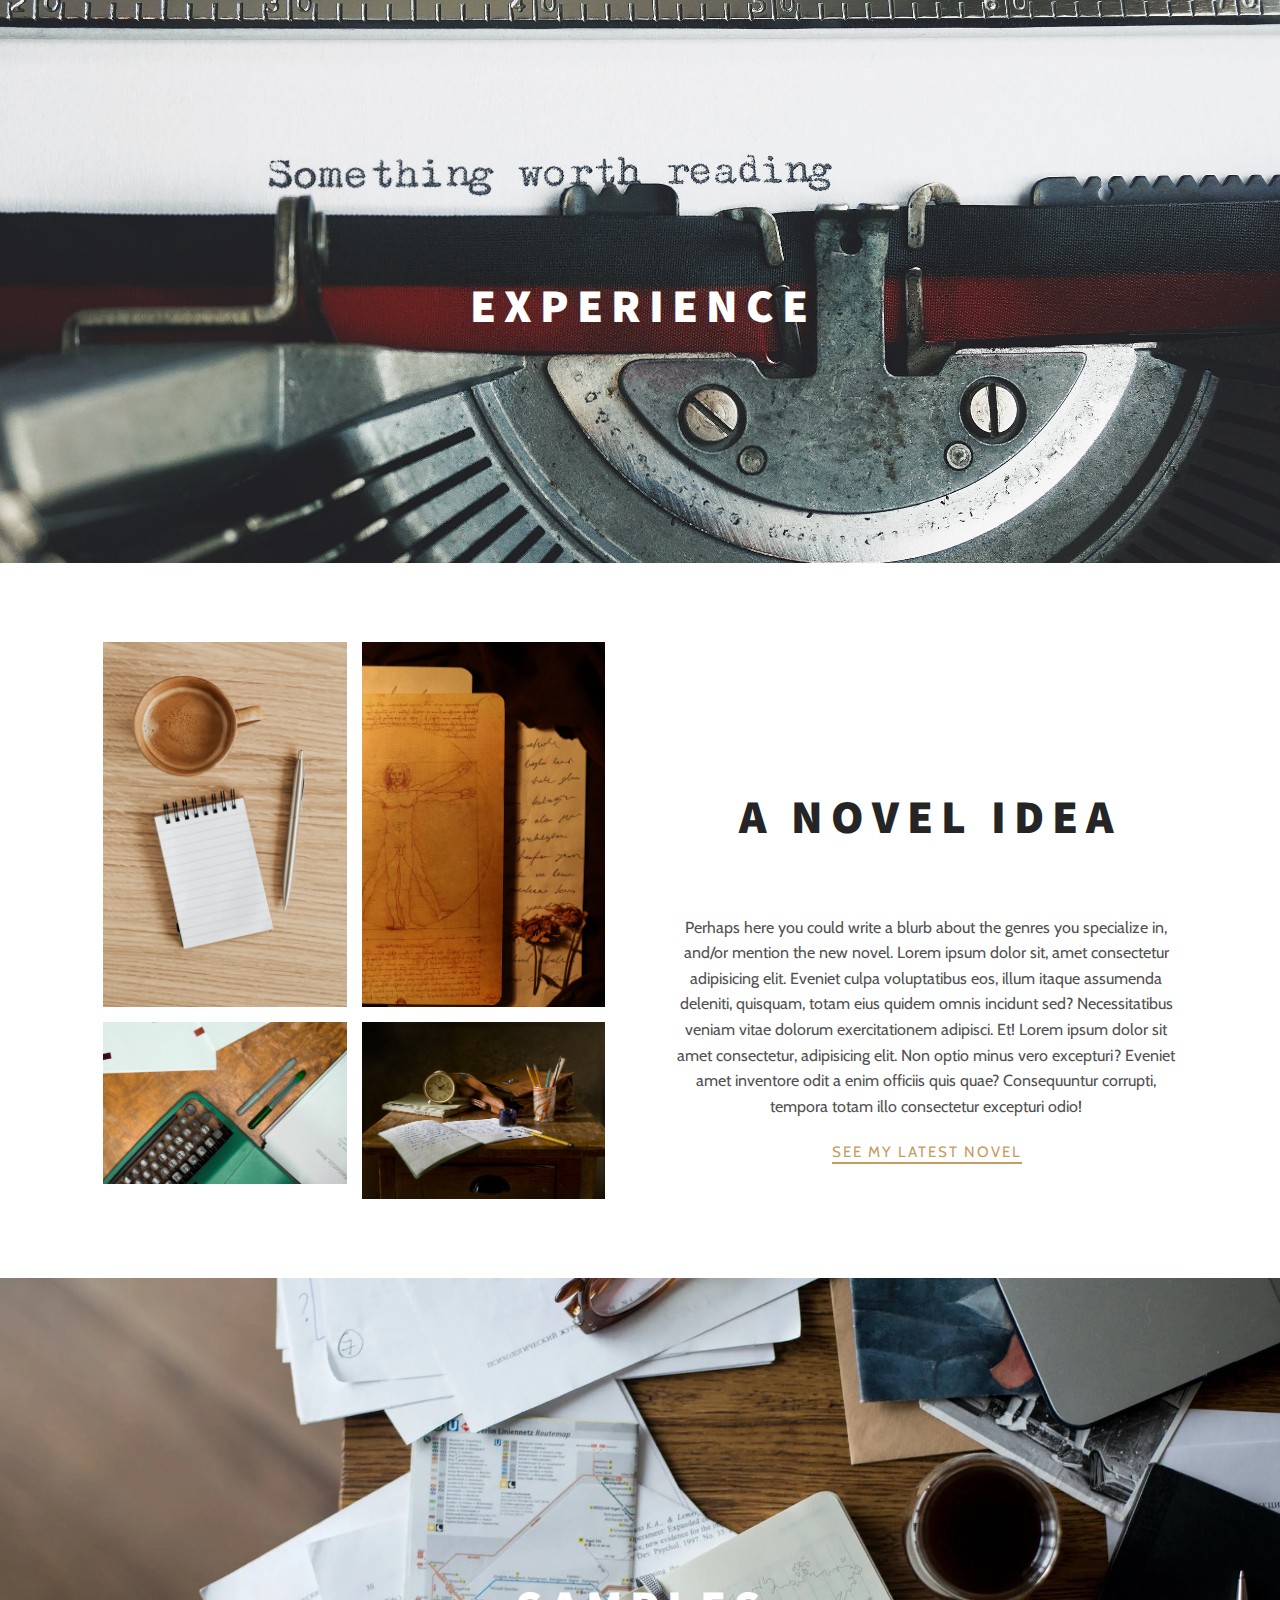
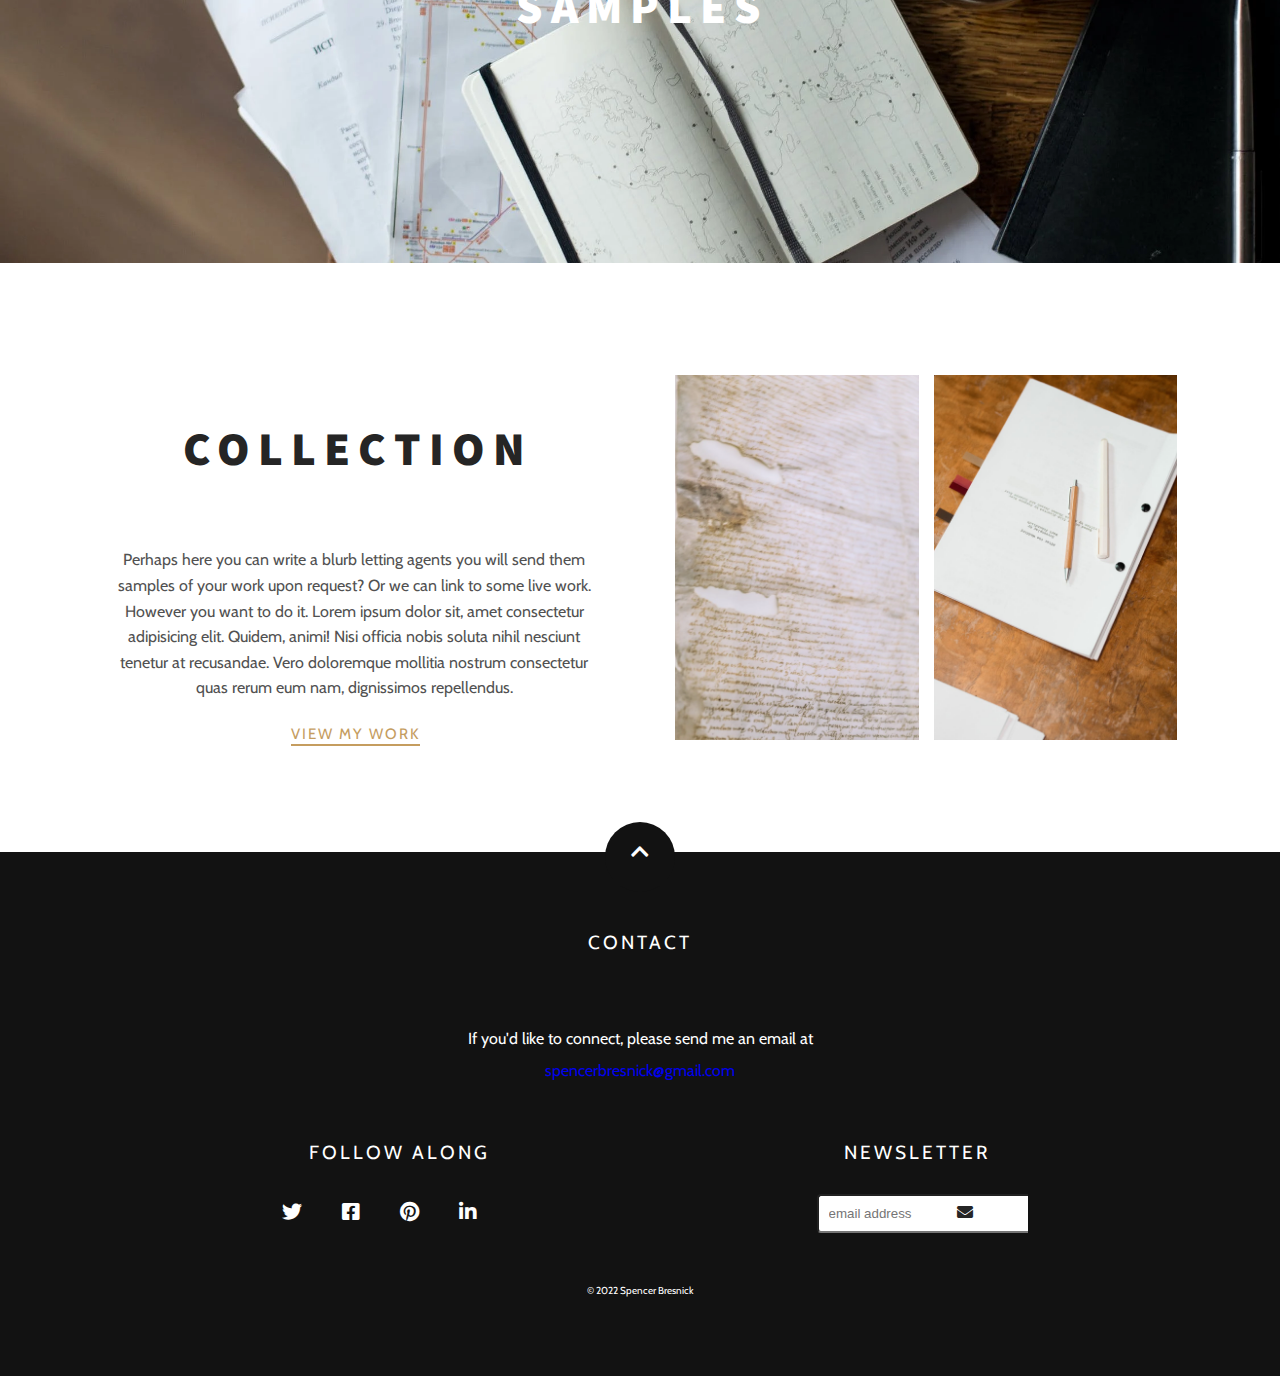
==== commit ce3c6384: "optimized images" ====
--- a/index.html
+++ b/index.html
@@ -124,8 +124,8 @@
         <div class="about-info">
           <div class="image-group padding-right animate-left">
             <img src="images/desk-3.webp" alt="Desk" />
-            <img src="images/vitruvian.webp" alt="Vitruvian man sketch" />
-            <img src="images/typewriter-2.webp" alt="Typewriter" />
+            <img src="images/vitruvian.jpeg" alt="Vitruvian man sketch" />
+            <img src="images/typewriter-2.jpeg" alt="Typewriter" />
             <img src="images/desk-2.webp" alt="Desk" />
           </div>
           <div class="about-description animate-right">
@@ -198,7 +198,7 @@
             <img class="animate-top" src="images/bottom-1.webp" alt="Paper" />
             <img
               class="animate-bottom"
-              src="images/bottom-2.webp"
+              src="images/bottom-2.jpeg"
               alt="Notebook"
             />
           </div>
--- a/styles.css
+++ b/styles.css
@@ -358,7 +358,7 @@
 /* Tasteful recipes */
 
 .space-between {
-  background: url("images/typewriter.webp") center no-repeat;
+  background: url("images/typewriter.jpeg") center no-repeat;
   background-size: cover;
 }
 
@@ -383,7 +383,7 @@
 
 /* The perfect blend */
 .perfect-blend {
-  background: url("images/desk.jpeg") center no-repeat;
+  background: url("images/desk.webp") center no-repeat;
   background-size: cover;
 }
 
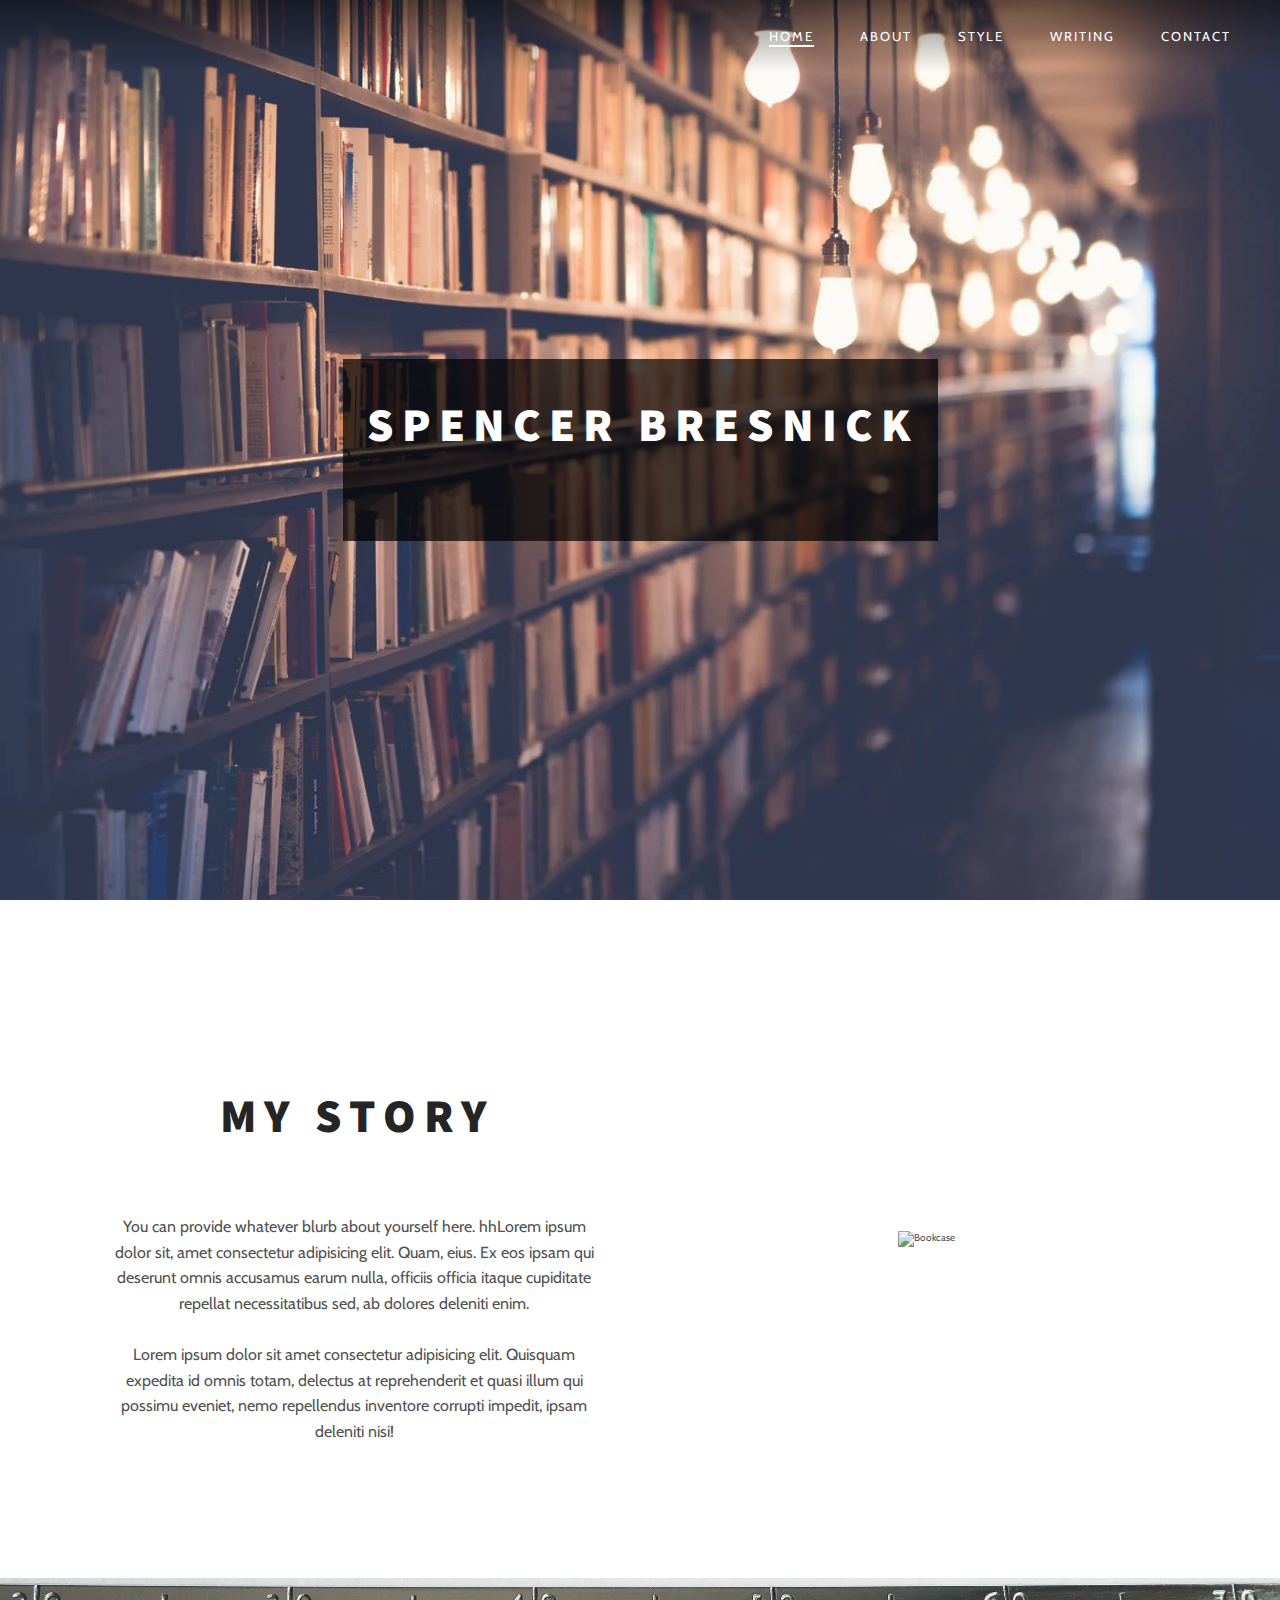
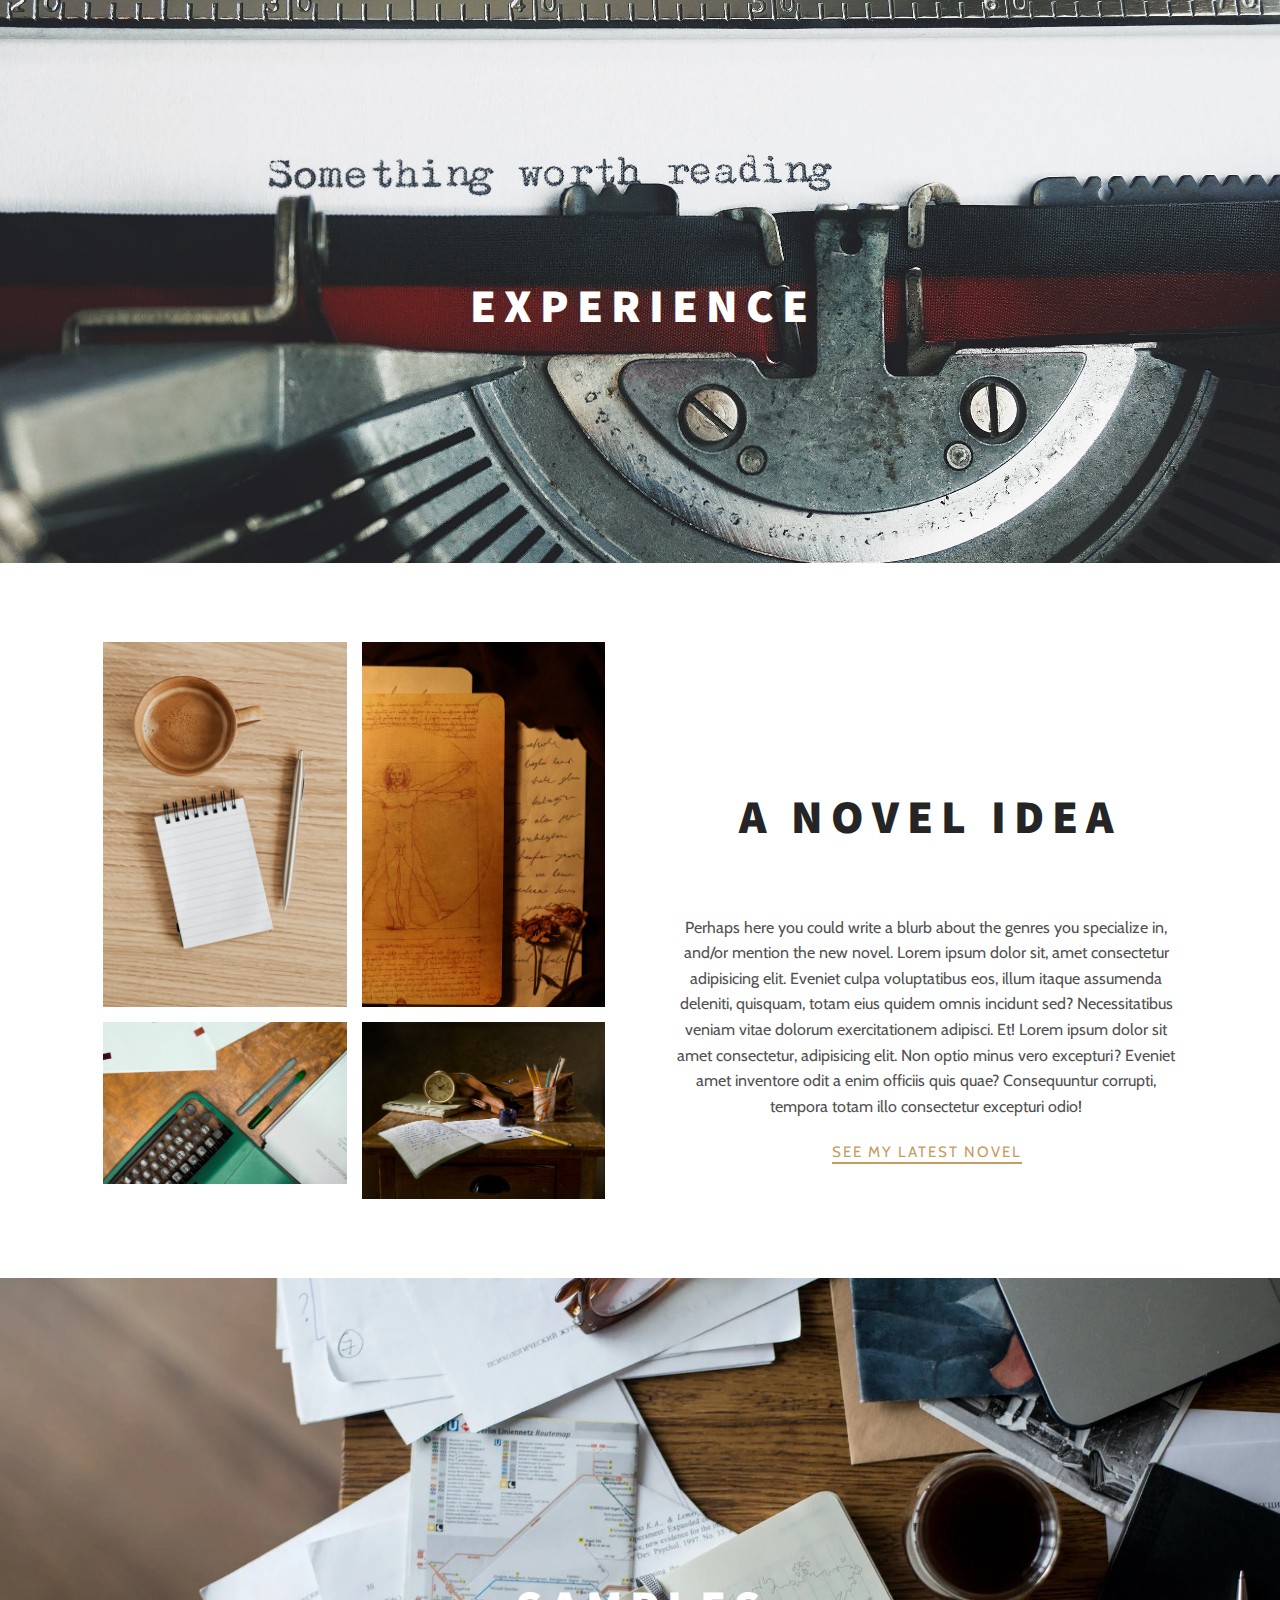
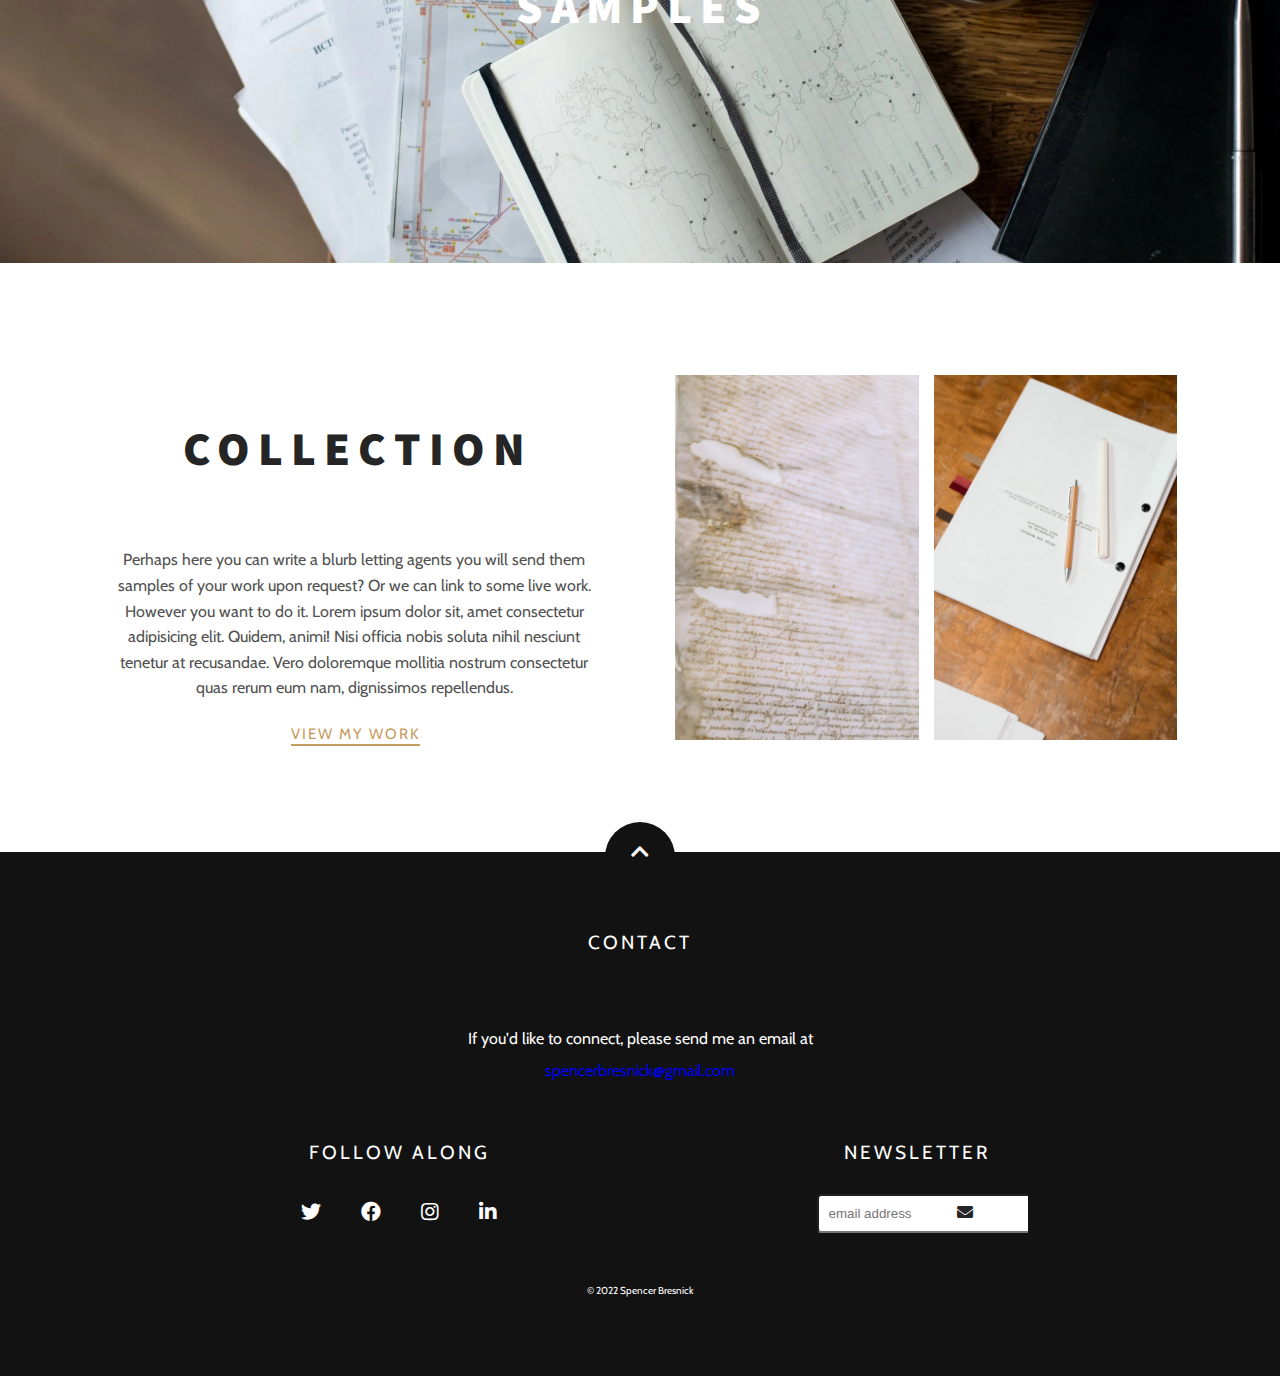
==== commit 7d479bd5: "published links" ====
--- a/index.html
+++ b/index.html
@@ -226,20 +226,29 @@
             <div class="social-media">
               <h4>Follow along</h4>
               <ul class="social-icons">
+                <a
+                  href="https://www.instagram.com/spencerbresnick/"
+                  target="_blank"
+                  rel="”noopener”"
+                >
+                  <li>
+                    <i class="fab fa-twitter" id="twitter"></i>
+                  </li>
+                </a>
                 <li>
-                  <i class="fab fa-twitter" id="twitter"></i>
+                  <i class="fab fa-facebook" id="facebook"></i>
                 </li>
-                <li>
-                  <i class="fab fa-facebook-square" id="facebook"></i>
-                </li>
-                <li>
-                  <i class="fab fa-pinterest" id="pinterest"></i>
-                </li>
+                <a
+                  href="https://www.twitter.com/spencerbresnick/"
+                  target="_blank"
+                  rel="”noopener”"
+                >
+                  <li>
+                    <i class="fab fa-instagram" id="instagram"></i>
+                  </li>
+                </a>
                 <li>
                   <i class="fab fa-linkedin-in" id="linkedin"></i>
-                </li>
-                <li>
-                  <i class="fab fa-tripadvisor" id="tripadvisor"></i>
                 </li>
               </ul>
             </div>
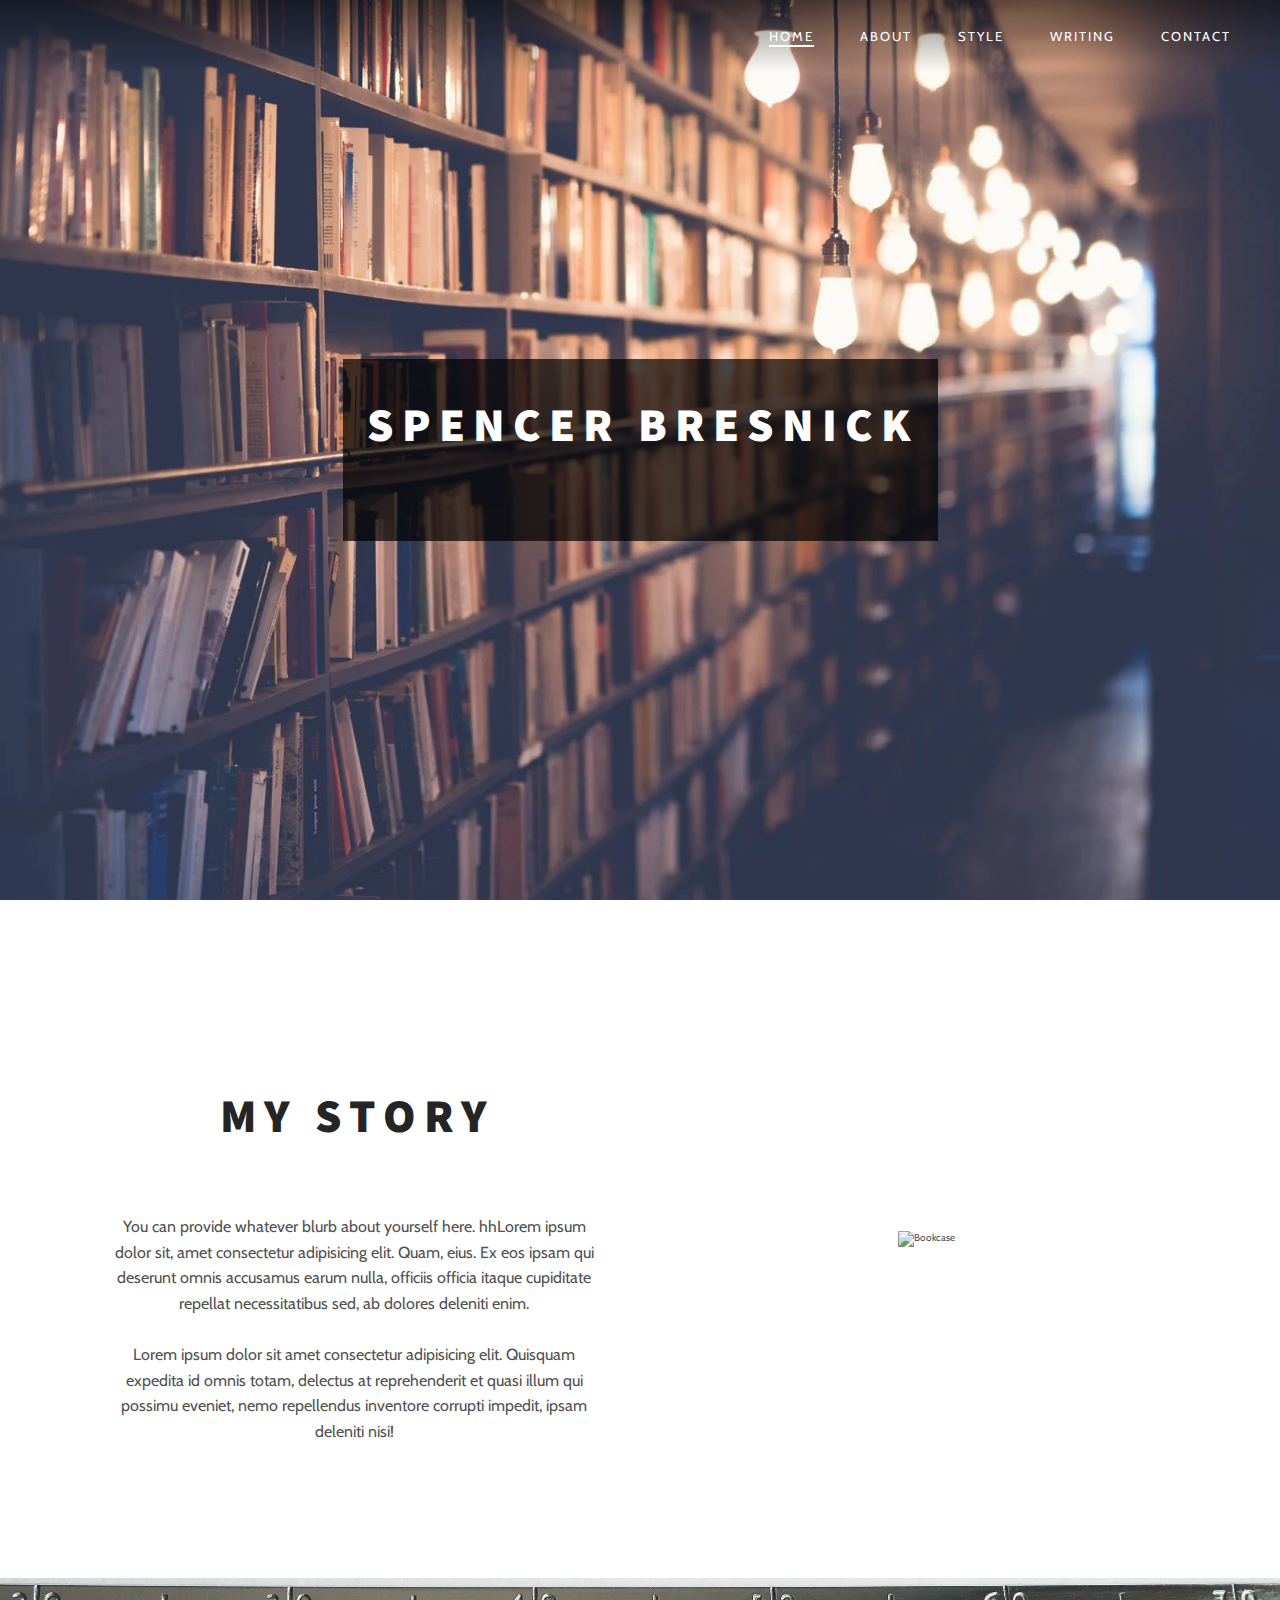
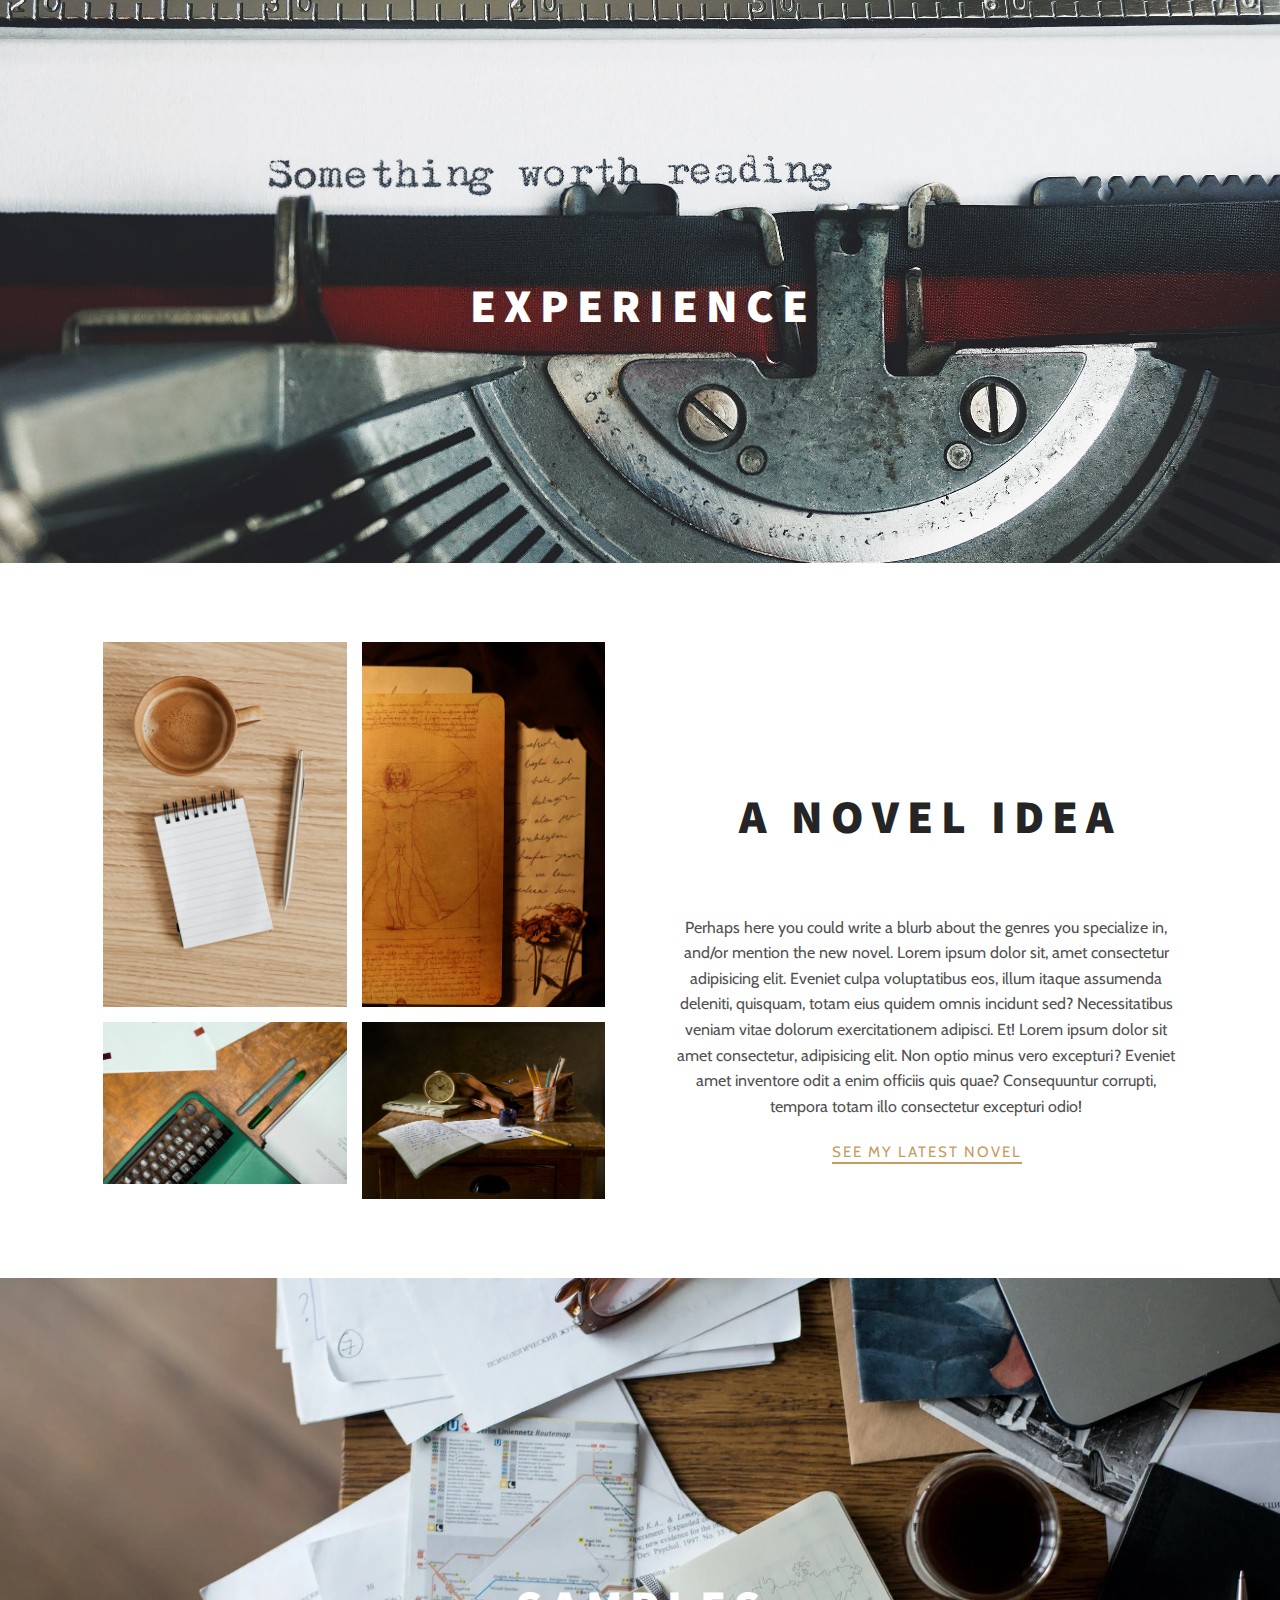
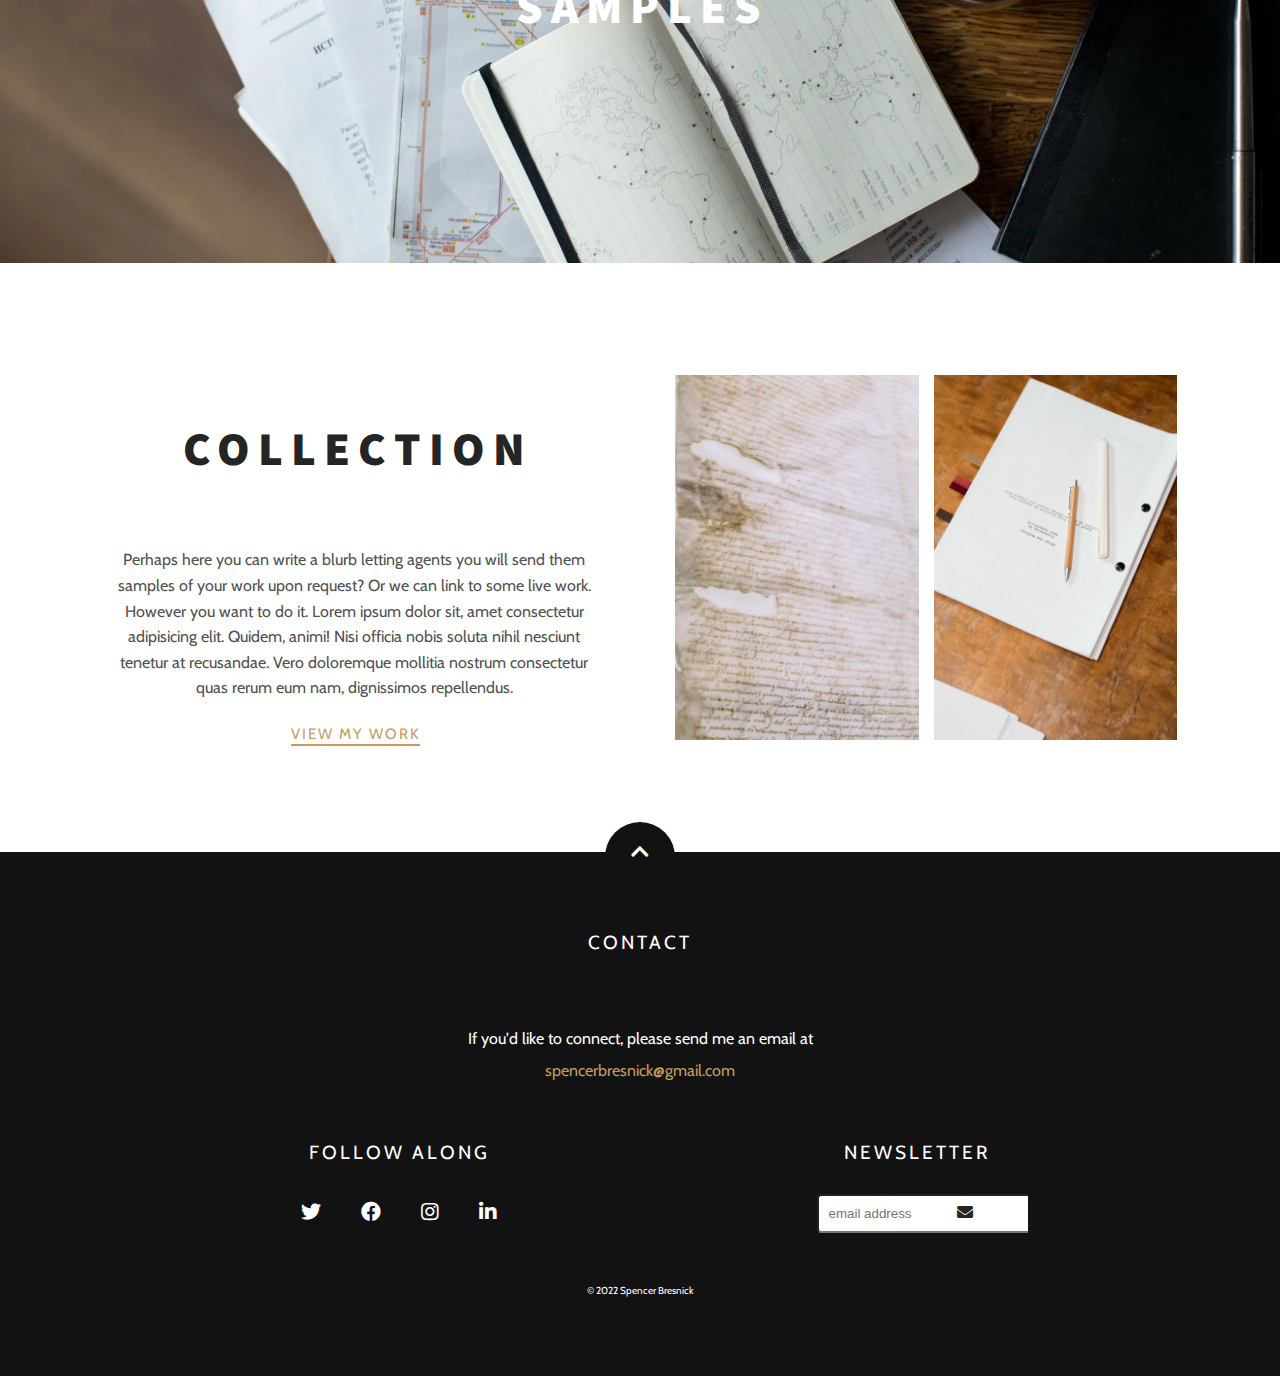
==== commit 4e38a146: "changed email color" ====
--- a/index.html
+++ b/index.html
@@ -217,7 +217,7 @@
             <div class="asterisk"><i class="fas fa-asterisk"></i></div>
             <p>
               If you'd like to connect, please send me an email at
-              <a href="mailto:spencerbresnick@gmail.com"
+              <a href="mailto:spencerbresnick@gmail.com" style="color: #c59d5f"
                 >spencerbresnick@gmail.com</a
               >
             </p>
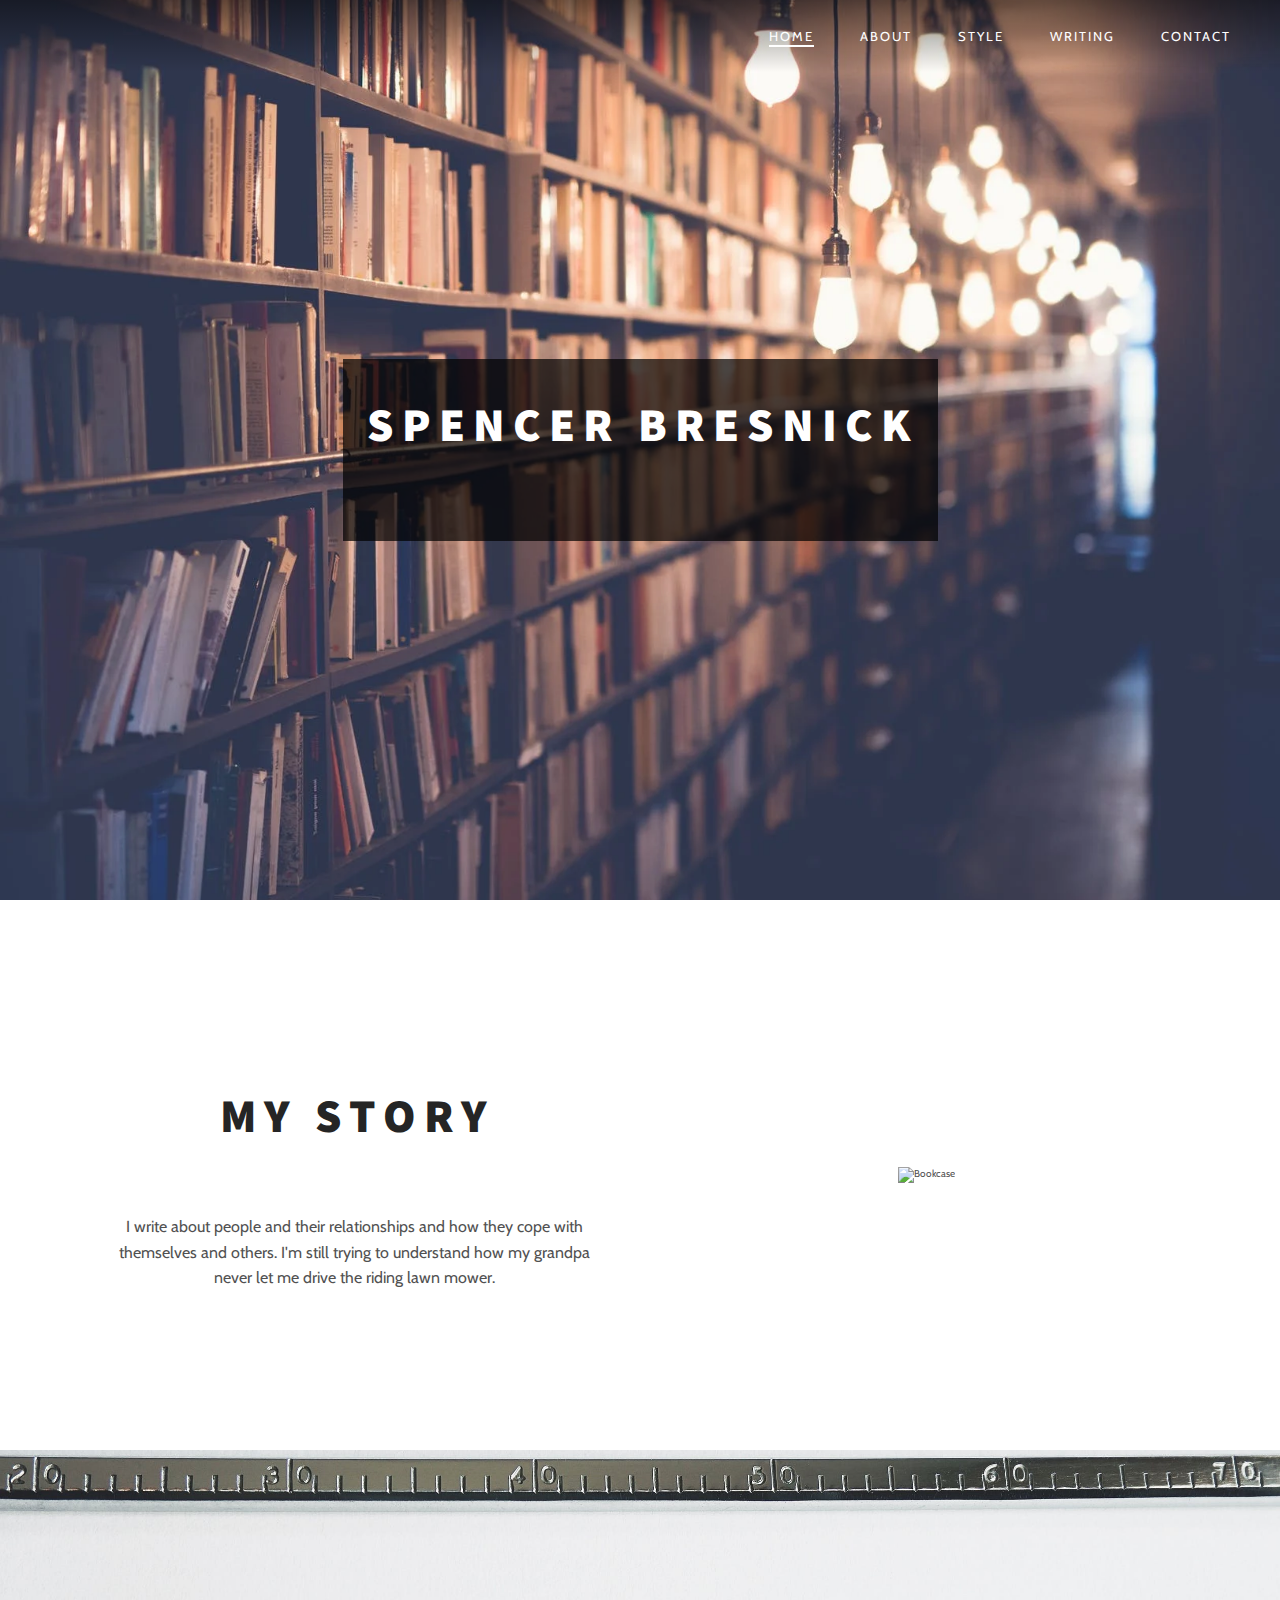
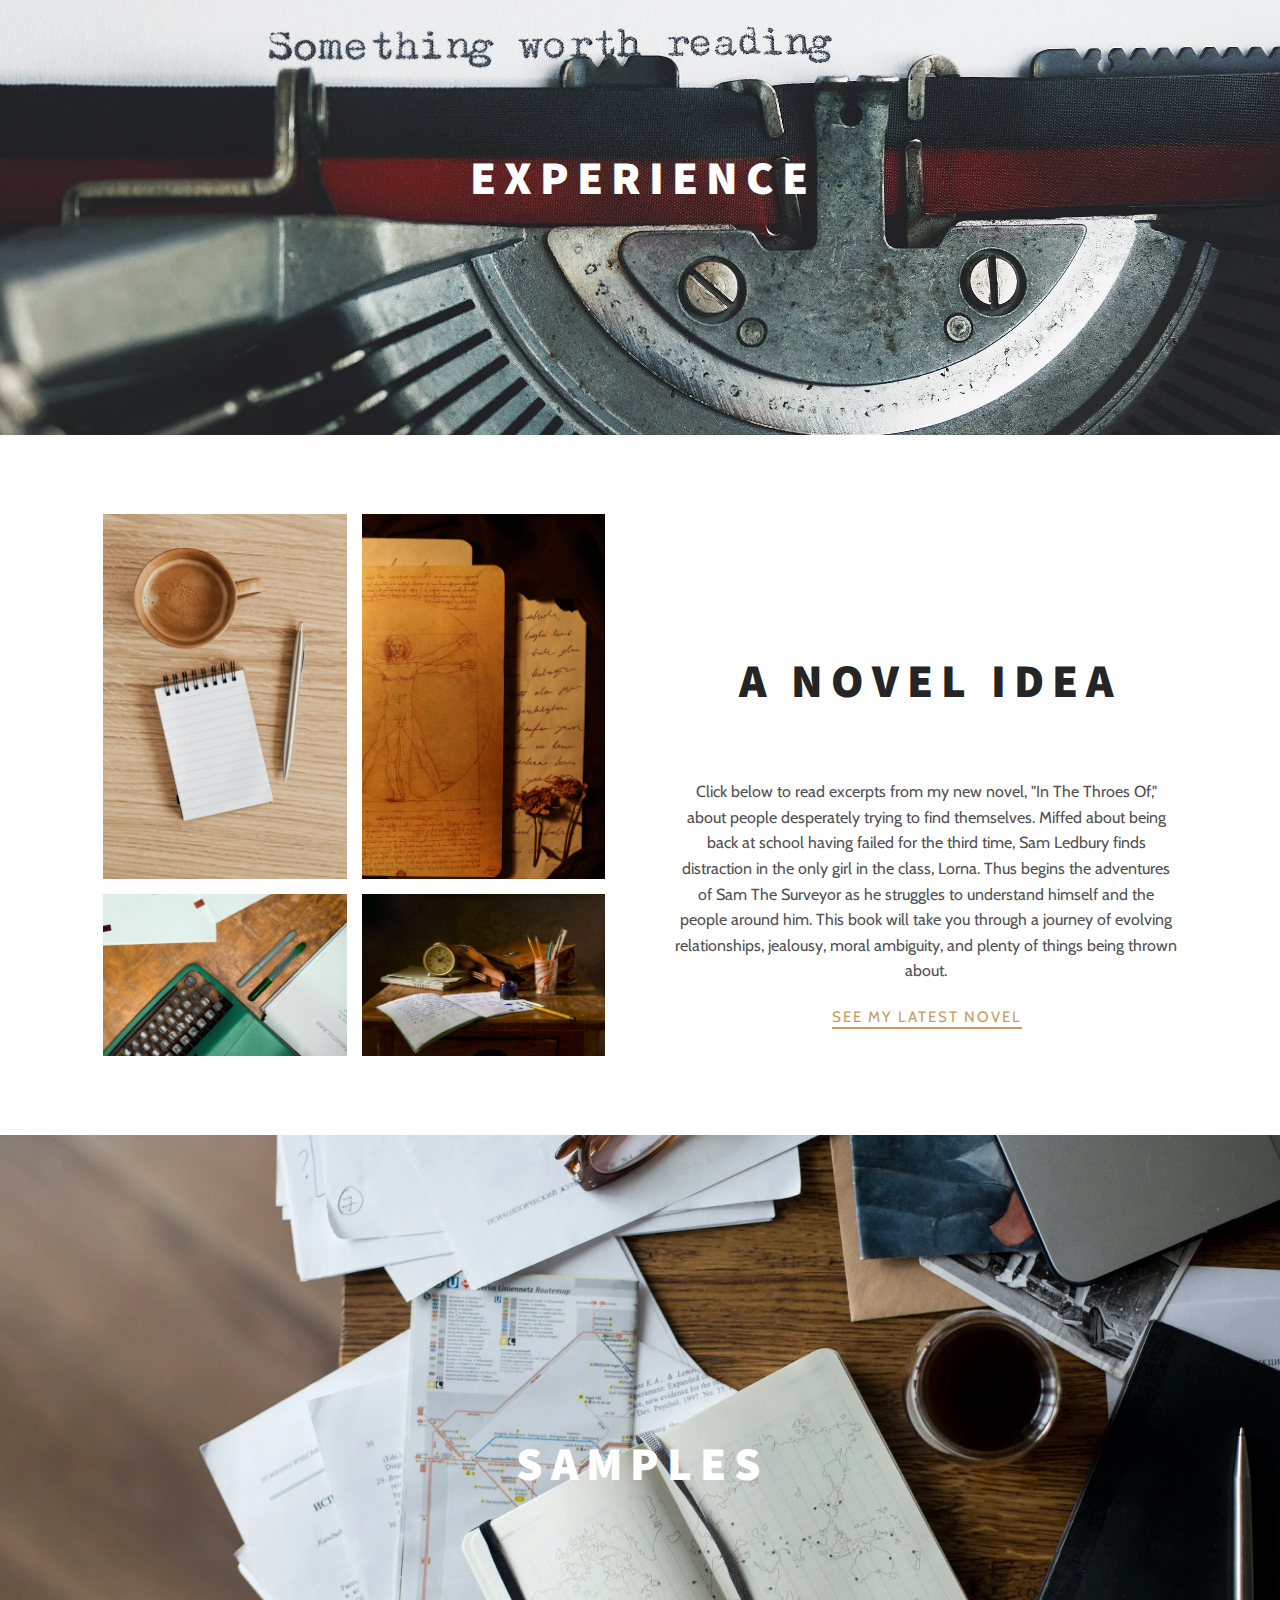
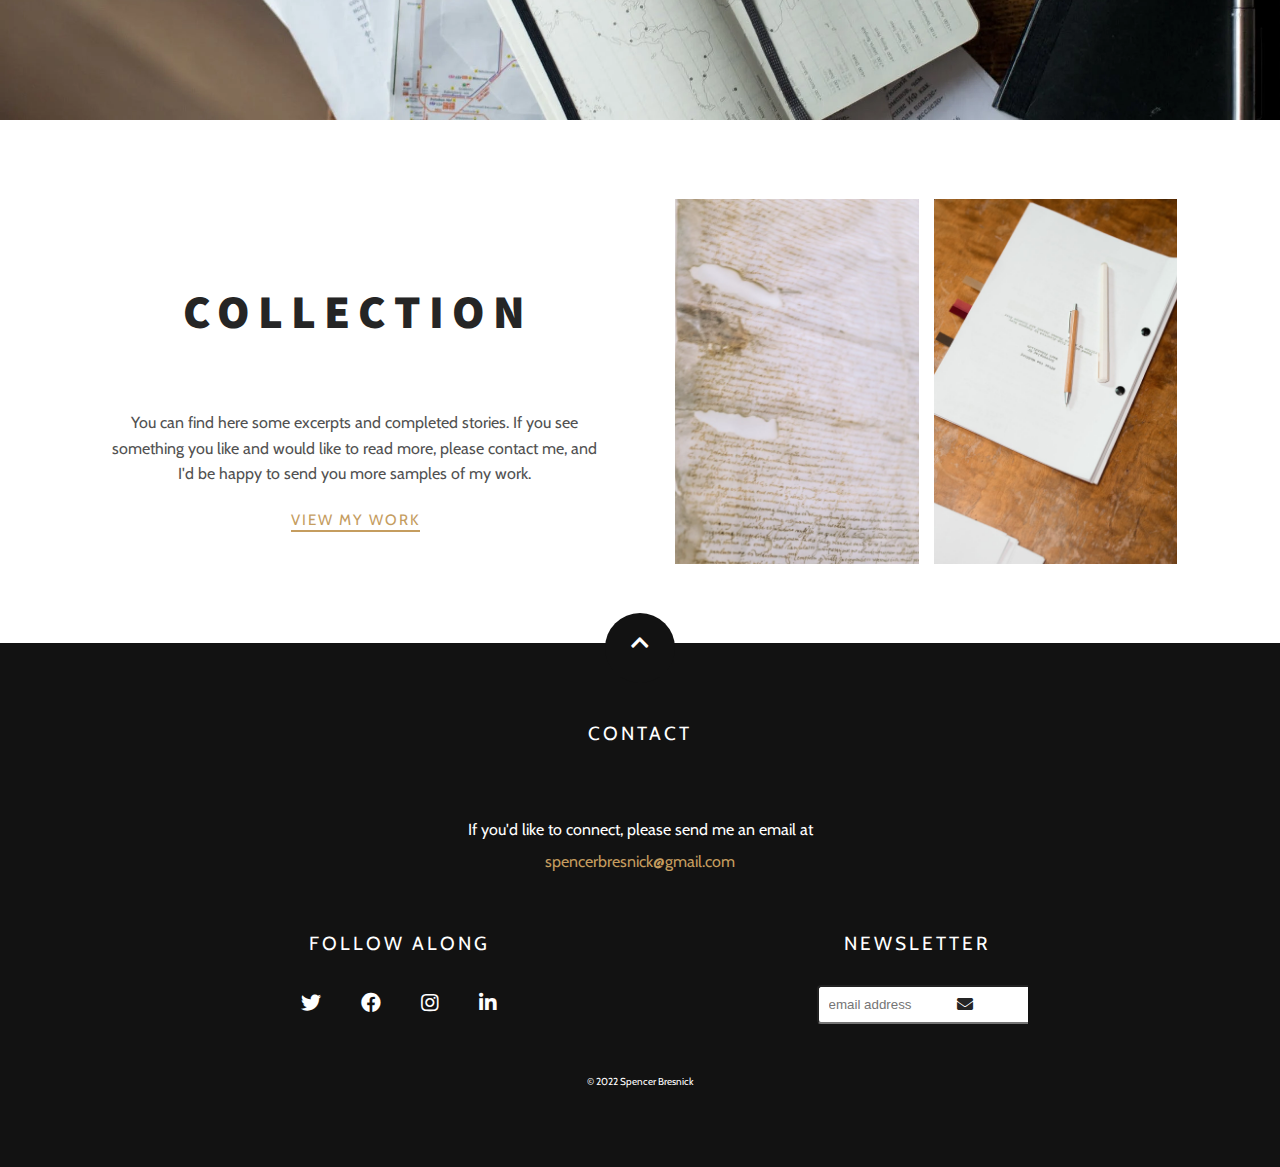
==== commit 57d66ff1: "added new blurbs" ====
--- a/index.html
+++ b/index.html
@@ -84,17 +84,11 @@
               <div class="asterisk"><i class="fas fa-asterisk"></i></div>
             </div>
             <p>
-              You can provide whatever blurb about yourself here. hhLorem ipsum
-              dolor sit, amet consectetur adipisicing elit. Quam, eius. Ex eos
-              ipsam qui deserunt omnis accusamus earum nulla, officiis officia
-              itaque cupiditate repellat necessitatibus sed, ab dolores deleniti
-              enim.
+              I write about people and their relationships and how they cope
+              with themselves and others. I'm still trying to understand how my
+              grandpa never let me drive the riding lawn mower.
               <br />
               <br />
-              Lorem ipsum dolor sit amet consectetur adipisicing elit. Quisquam
-              expedita id omnis totam, delectus at reprehenderit et quasi illum
-              qui possimu eveniet, nemo repellendus inventore corrupti impedit,
-              ipsam deleniti nisi!
             </p>
           </div>
           <div class="about-info-img animate-right">
@@ -137,16 +131,14 @@
               <div class="asterisk"><i class="fas fa-asterisk"></i></div>
             </div>
             <p>
-              Perhaps here you could write a blurb about the genres you
-              specialize in, and/or mention the new novel. Lorem ipsum dolor
-              sit, amet consectetur adipisicing elit. Eveniet culpa voluptatibus
-              eos, illum itaque assumenda deleniti, quisquam, totam eius quidem
-              omnis incidunt sed? Necessitatibus veniam vitae dolorum
-              exercitationem adipisci. Et! Lorem ipsum dolor sit amet
-              consectetur, adipisicing elit. Non optio minus vero excepturi?
-              Eveniet amet inventore odit a enim officiis quis quae?
-              Consequuntur corrupti, tempora totam illo consectetur excepturi
-              odio!
+              Click below to read excerpts from my new novel, "In The Throes
+              Of," about people desperately trying to find themselves. Miffed
+              about being back at school having failed for the third time, Sam
+              Ledbury finds distraction in the only girl in the class, Lorna.
+              Thus begins the adventures of Sam The Surveyor as he struggles to
+              understand himself and the people around him. This book will take
+              you through a journey of evolving relationships, jealousy, moral
+              ambiguity, and plenty of things being thrown about.
             </p>
             <a href="#" download="" target="_blank" class="btn body-btn"
               >See my latest novel</a
@@ -184,13 +176,9 @@
               <div class="asterisk"><i class="fas fa-asterisk"></i></div>
             </div>
             <p>
-              Perhaps here you can write a blurb letting agents you will send
-              them samples of your work upon request? Or we can link to some
-              live work. However you want to do it. Lorem ipsum dolor sit, amet
-              consectetur adipisicing elit. Quidem, animi! Nisi officia nobis
-              soluta nihil nesciunt tenetur at recusandae. Vero doloremque
-              mollitia nostrum consectetur quas rerum eum nam, dignissimos
-              repellendus.
+              You can find here some excerpts and completed stories. If you see
+              something you like and would like to read more, please contact me,
+              and I'd be happy to send you more samples of my work.
             </p>
             <a href="writing-page.html" class="btn body-btn">View My Work</a>
           </div>
--- a/styles.css
+++ b/styles.css
@@ -510,7 +510,6 @@
 }
 
 .article-selection-container{
-    height: 620px;
     width: 500px;
     background-color: white;
     margin-top: 100px;
@@ -541,6 +540,35 @@
     font-size: 16px;
     margin-top: 10px;
     line-height: 25px;
+}
+
+.article-container{
+  border: 2px solid #C4A484;
+  box-shadow: 0px 3px 15px rgba(0,0,0,0.2);
+  background-color: white;
+  width: 70%;
+  margin: 0 auto;
+  padding: 30px;
+  margin-top: 30px;
+}
+
+.article-container-header{
+  text-align: center;
+  width: 80%;
+  border-bottom: 1px solid #C4A484;
+  margin: 0 auto;
+  color: #C4A484;
+  }
+  
+  .article-container-header p{
+      padding: 20px;
+      font-size: 36px;
+  }
+
+.article-container-body p{
+  font-size: 17px;
+  margin-top: 10px;
+  line-height: 30px;
 }
 
 .read-more{
@@ -678,6 +706,32 @@
     left: 320px;
     font-size: 16px;
   }
+ 
+}
+
+@media screen and (max-width: 768px) {
+ .article-tile{
+   flex-direction: column;
+   
+ }
+
+ .article-selection-container{
+  width: 70%;
+  margin: 0 auto;
+  margin-bottom: 20px;
+ }
+
+
+
+ .article-selection-body p{
+  font-size: 14px;
+  margin-top: 10px;
+  line-height: 15px;
+}
+
+.article-container{
+  width: 90%;
+}
 }
 
 /* Animations */
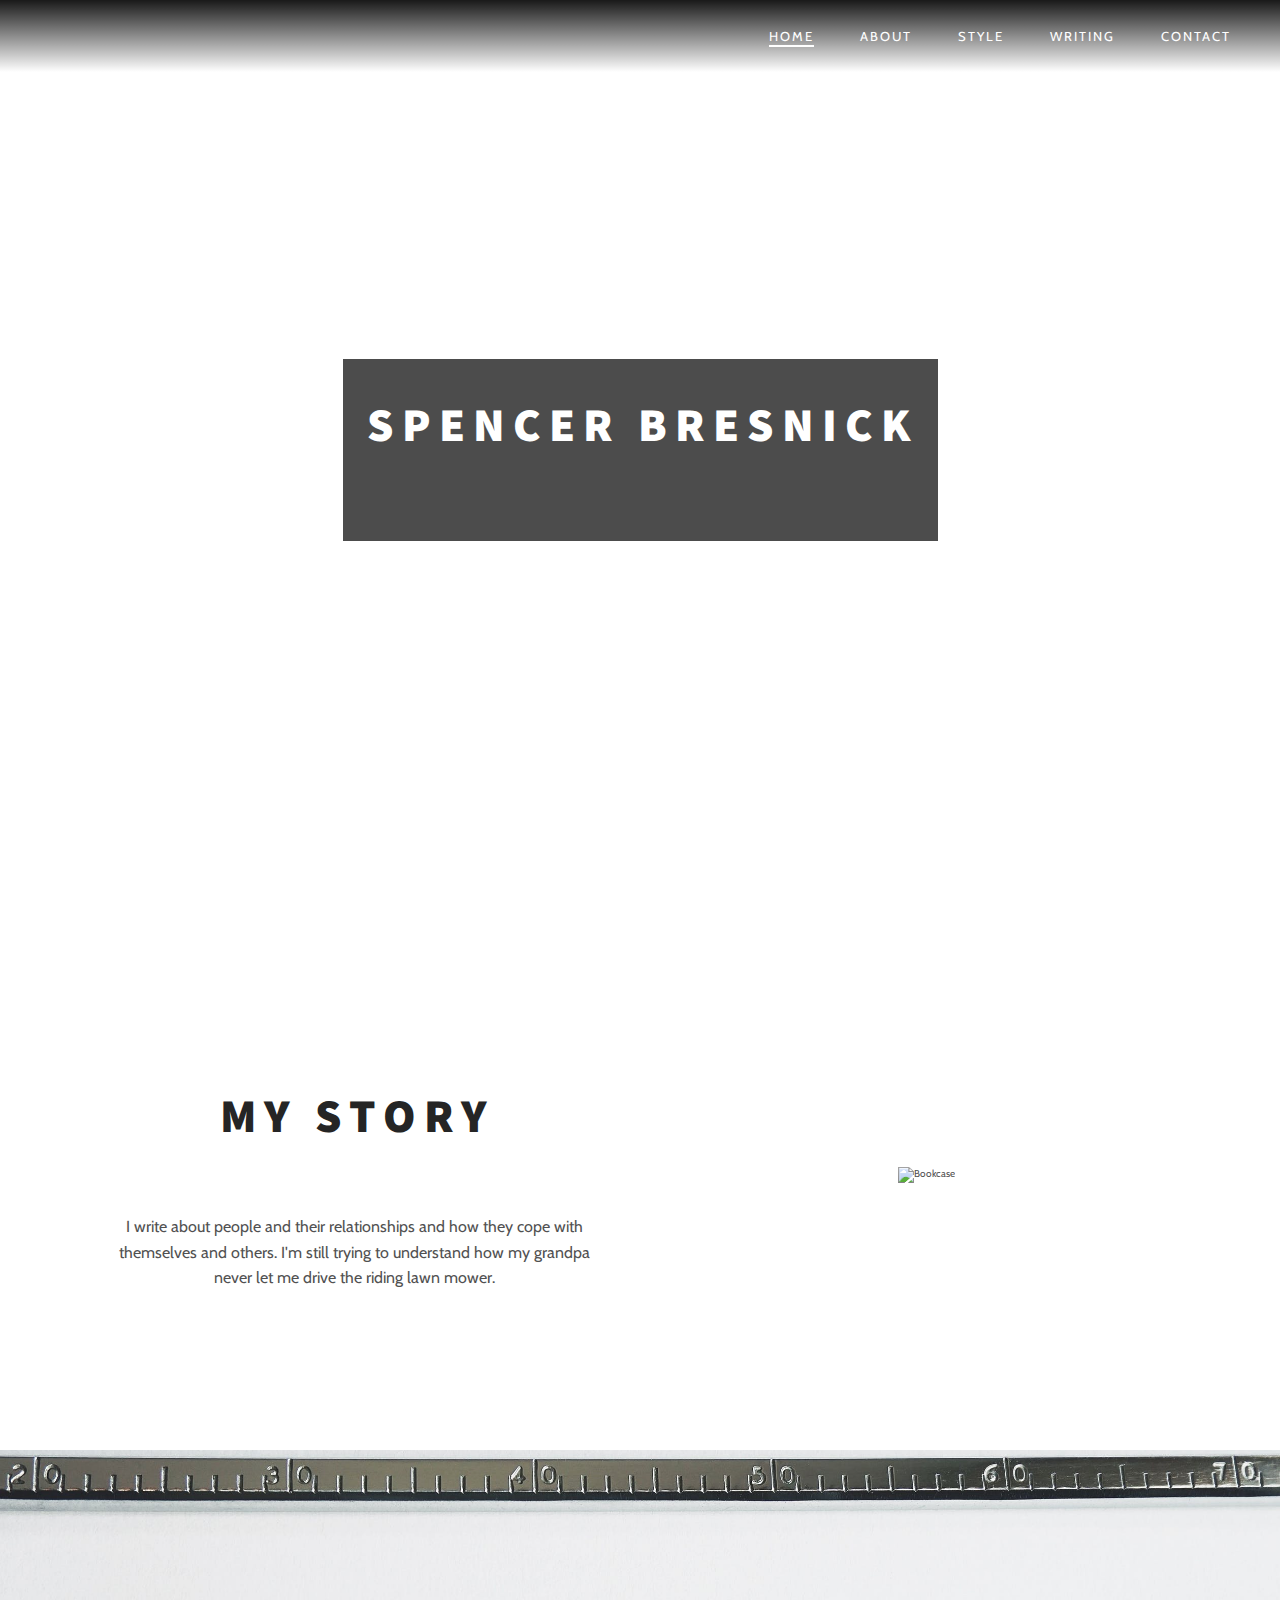
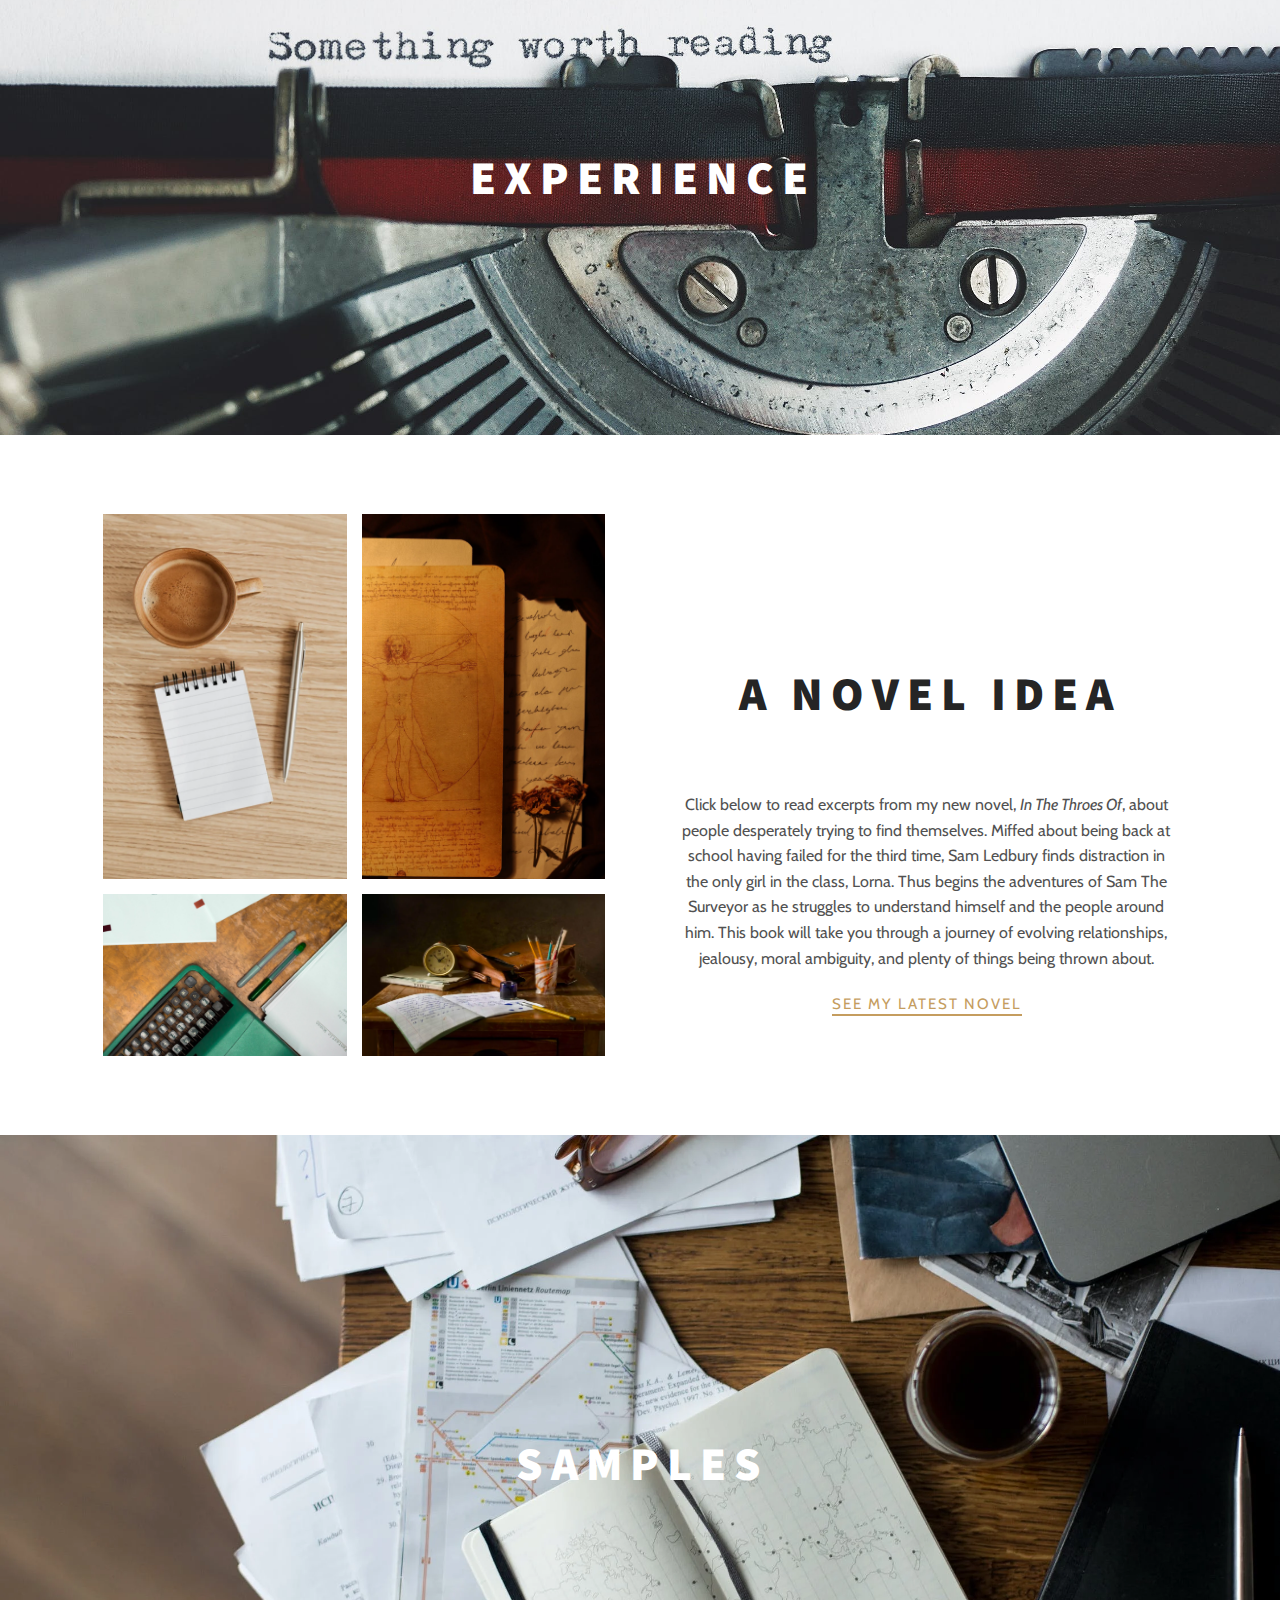
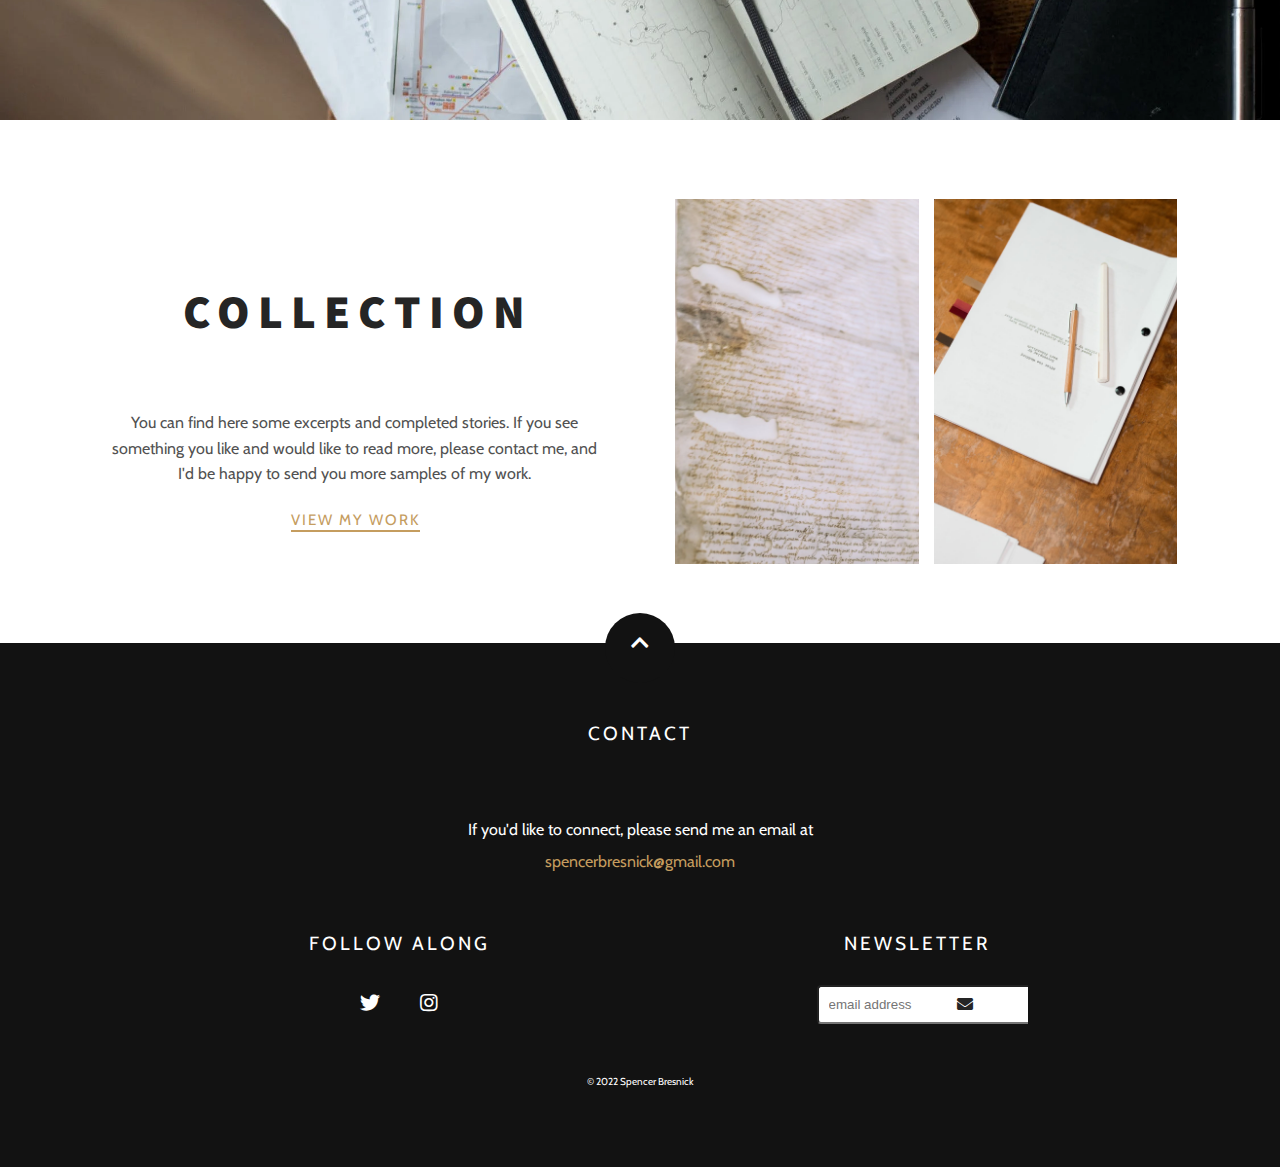
==== commit 1f55a6e2: "added header, footer, back arrow" ====
--- a/index.html
+++ b/index.html
@@ -19,7 +19,7 @@
     <link rel="stylesheet" href="styles.css" />
   </head>
   <body class="closed">
-    <header>
+    <header id="header">
       <div class="container">
         <nav class="nav">
           <div class="menu-toggle">
@@ -64,7 +64,7 @@
               <div class="line line-right"></div>
             </div>
             <div class="single-animation">
-              <h5>Not gay author</h5>
+              <h5>Author</h5>
               <a href="#bio" class="btn cta-btn">Explore</a>
             </div>
           </div>
@@ -131,16 +131,17 @@
               <div class="asterisk"><i class="fas fa-asterisk"></i></div>
             </div>
             <p>
-              Click below to read excerpts from my new novel, "In The Throes
-              Of," about people desperately trying to find themselves. Miffed
-              about being back at school having failed for the third time, Sam
-              Ledbury finds distraction in the only girl in the class, Lorna.
-              Thus begins the adventures of Sam The Surveyor as he struggles to
-              understand himself and the people around him. This book will take
-              you through a journey of evolving relationships, jealousy, moral
-              ambiguity, and plenty of things being thrown about.
-            </p>
-            <a href="#" download="" target="_blank" class="btn body-btn"
+              Click below to read excerpts from my new novel,
+              <i>In The Throes Of</i>, about people desperately trying to find
+              themselves. Miffed about being back at school having failed for
+              the third time, Sam Ledbury finds distraction in the only girl in
+              the class, Lorna. Thus begins the adventures of Sam The Surveyor
+              as he struggles to understand himself and the people around him.
+              This book will take you through a journey of evolving
+              relationships, jealousy, moral ambiguity, and plenty of things
+              being thrown about.
+            </p>
+            <a href="#" target="_blank" class="btn body-btn"
               >See my latest novel</a
             >
           </div>
@@ -215,7 +216,7 @@
               <h4>Follow along</h4>
               <ul class="social-icons">
                 <a
-                  href="https://www.instagram.com/spencerbresnick/"
+                  href="https://www.twitter.com/spencerbresnick/"
                   target="_blank"
                   rel="”noopener”"
                 >
@@ -223,11 +224,9 @@
                     <i class="fab fa-twitter" id="twitter"></i>
                   </li>
                 </a>
-                <li>
-                  <i class="fab fa-facebook" id="facebook"></i>
-                </li>
+
                 <a
-                  href="https://www.twitter.com/spencerbresnick/"
+                  href="https://www.instagram.com/spencerbresnick/"
                   target="_blank"
                   rel="”noopener”"
                 >
@@ -235,9 +234,6 @@
                     <i class="fab fa-instagram" id="instagram"></i>
                   </li>
                 </a>
-                <li>
-                  <i class="fab fa-linkedin-in" id="linkedin"></i>
-                </li>
               </ul>
             </div>
             <div class="newsletter-container">
--- a/styles.css
+++ b/styles.css
@@ -67,7 +67,7 @@
   top: 0;
   left: 0;
   z-index: 1;
-  background-image: linear-gradient(to bottom, rgba(0, 0, 0, 0.5), transparent);
+  background-image: linear-gradient(to bottom, rgba(0, 0, 0, 0.9), transparent);
 }
 
 .nav {
@@ -158,13 +158,12 @@
   color: var(--secondary-font-color);
 }
 
+
 /* Hero */
 
 .hero {
   width: 100%;
   height: 100vh;
-  background: url("images/books-1.webp") center no-repeat;
-  background-size: cover;
   display: flex;
   align-items: center;
   justify-content: center;
@@ -385,6 +384,7 @@
 .perfect-blend {
   background: url("images/desk.webp") center no-repeat;
   background-size: cover;
+  opacity: 9;
 }
 
 /* footer */
@@ -498,10 +498,22 @@
   font-size: 14px;
 }
 
+.back-arrow{
+  font-size: 50px;
+  font-weight: bold;
+  position: absolute;
+ 
+}
+
+.back-arrow a{
+  color: inherit;
+  text-decoration: none;
+}
+
 .article-tile{
     display: flex;
     justify-content: space-evenly;
-   
+   margin-bottom: 100px;
 }
 
 .articles p{
@@ -549,7 +561,8 @@
   width: 70%;
   margin: 0 auto;
   padding: 30px;
-  margin-top: 30px;
+  margin-top: 150px;
+  margin-bottom: 100px;
 }
 
 .article-container-header{
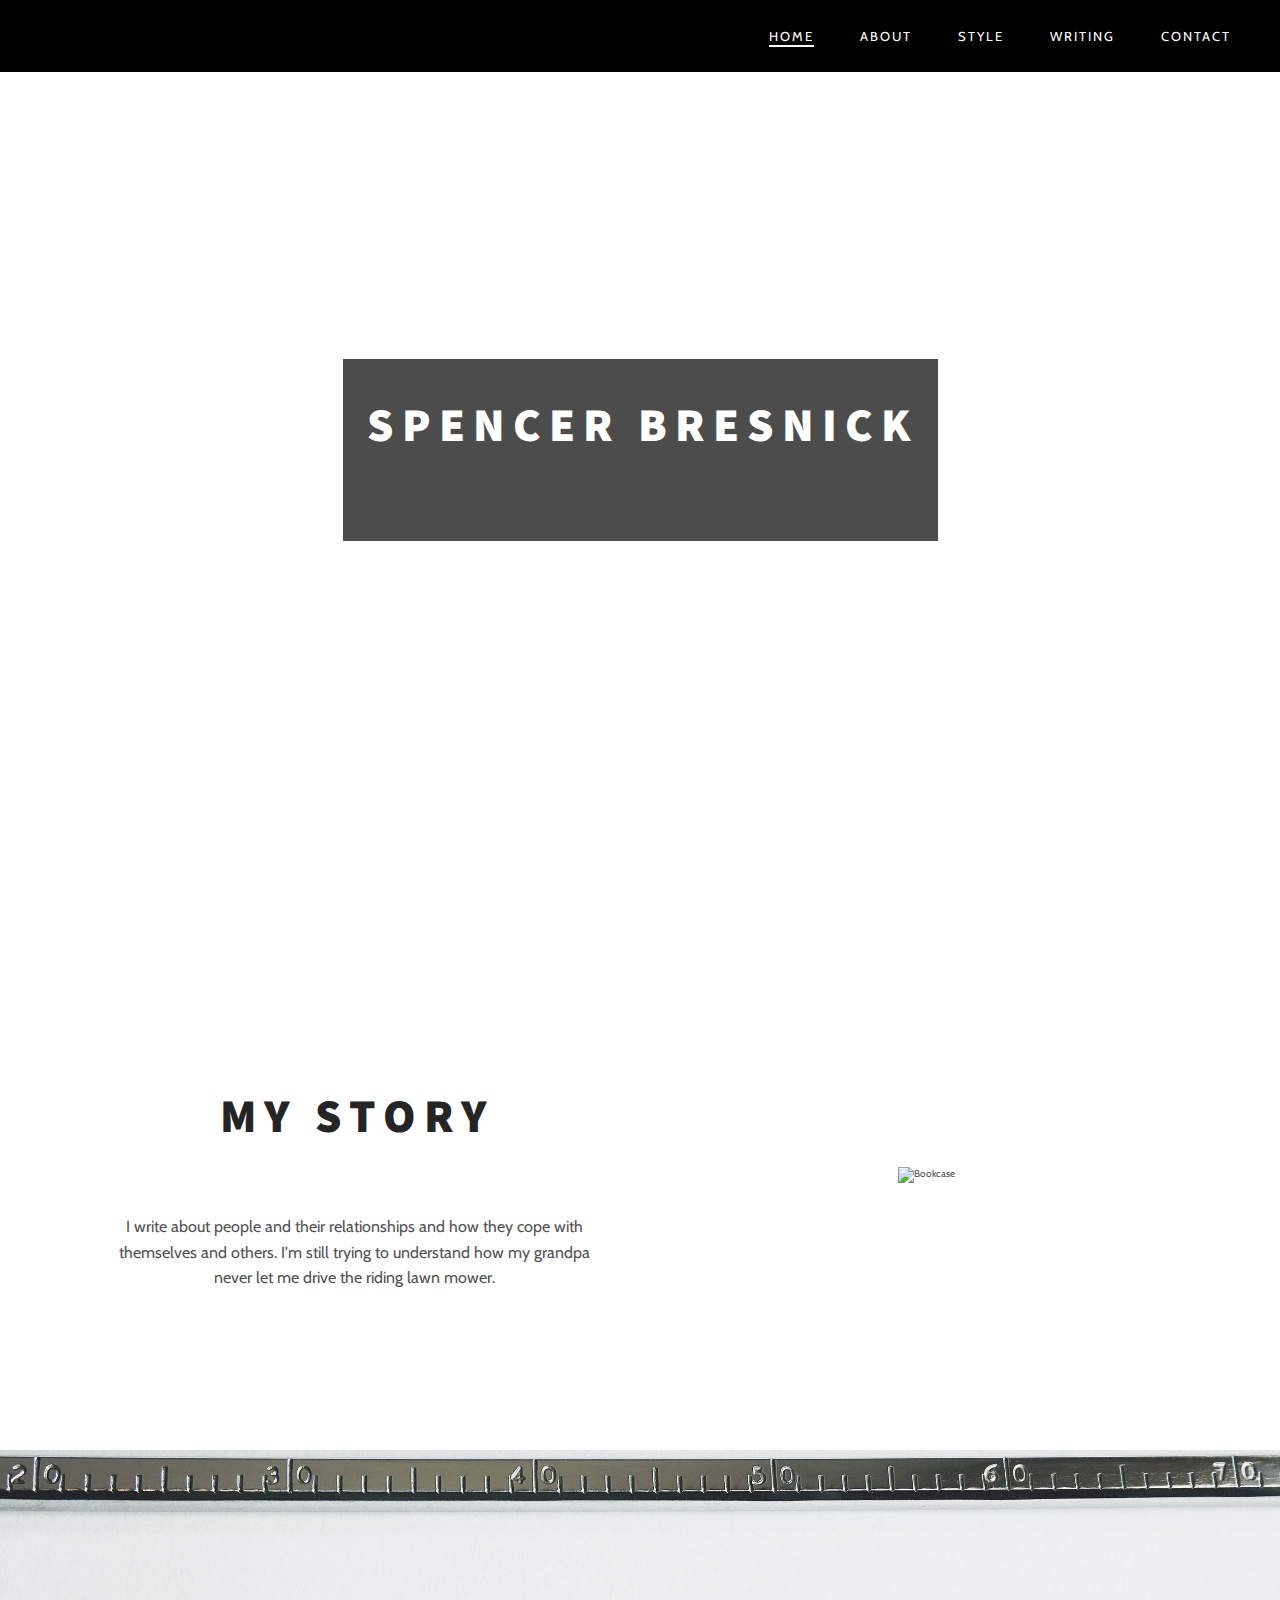
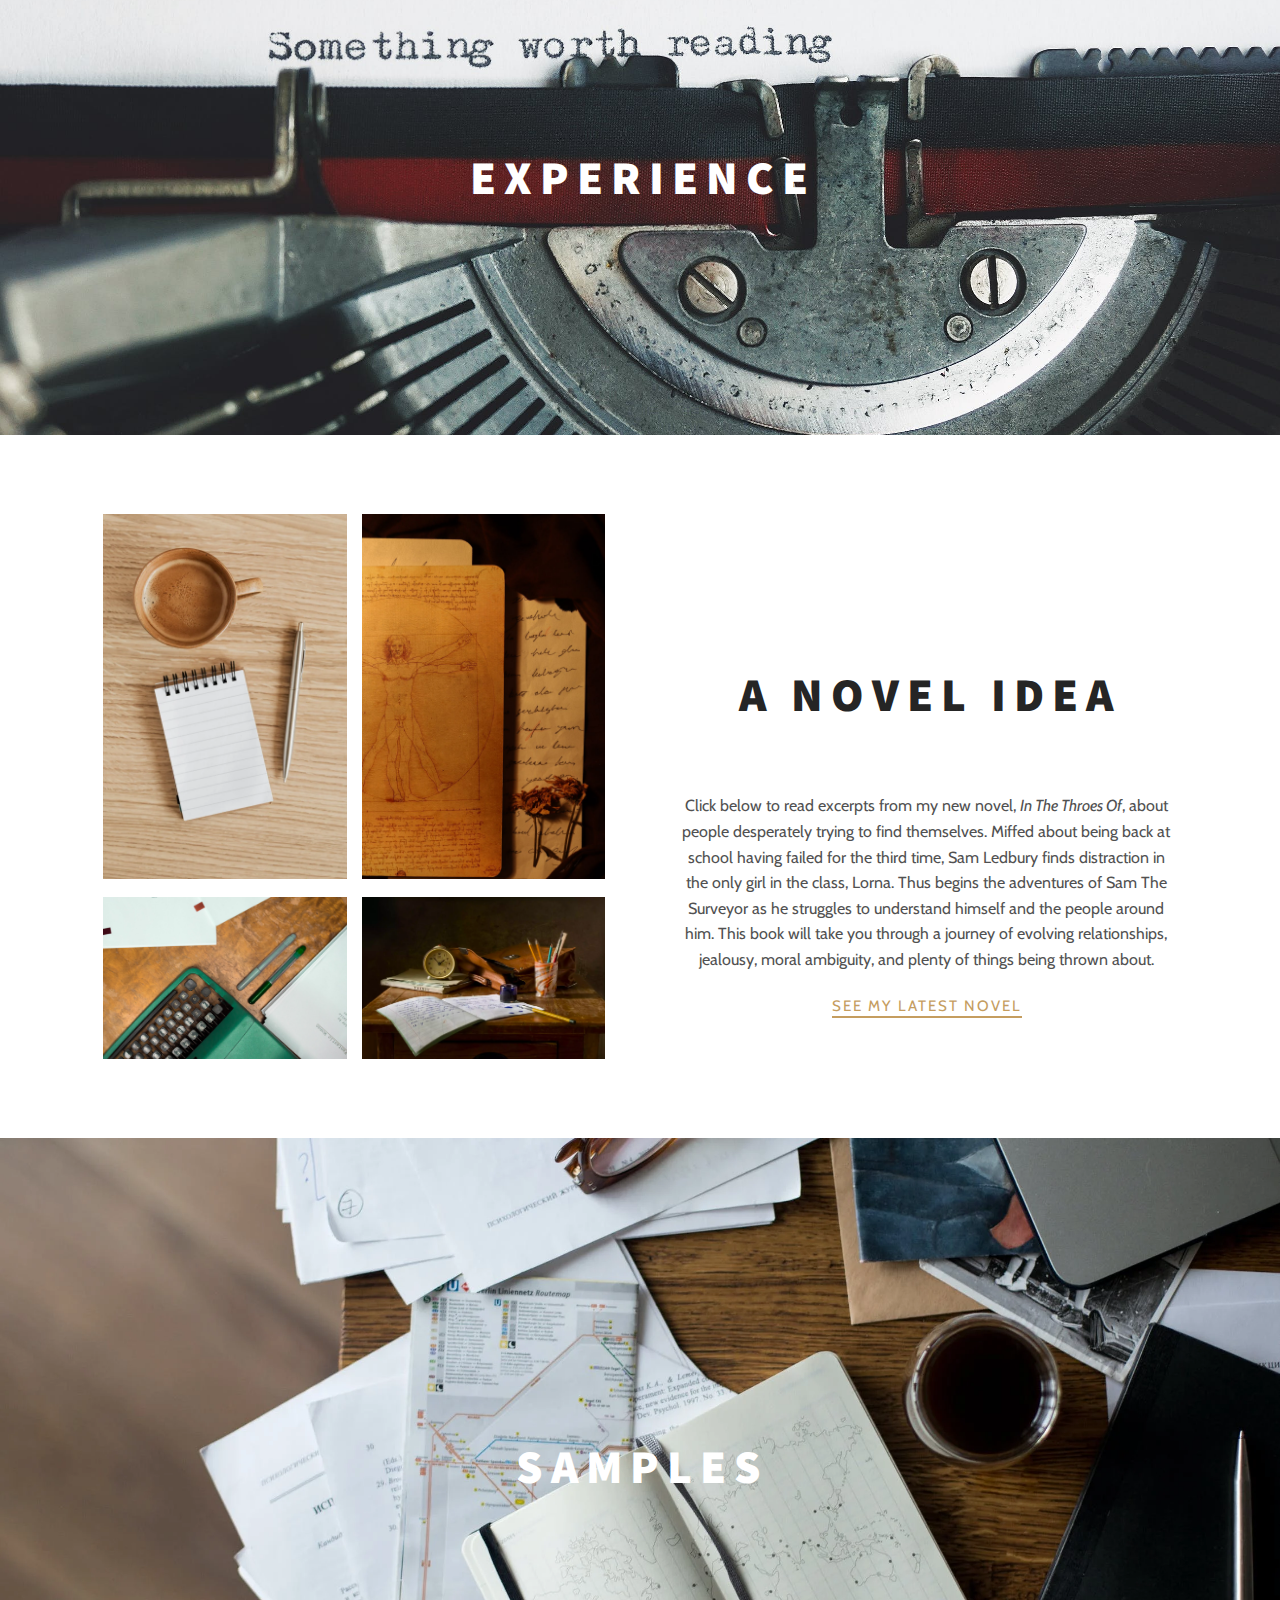
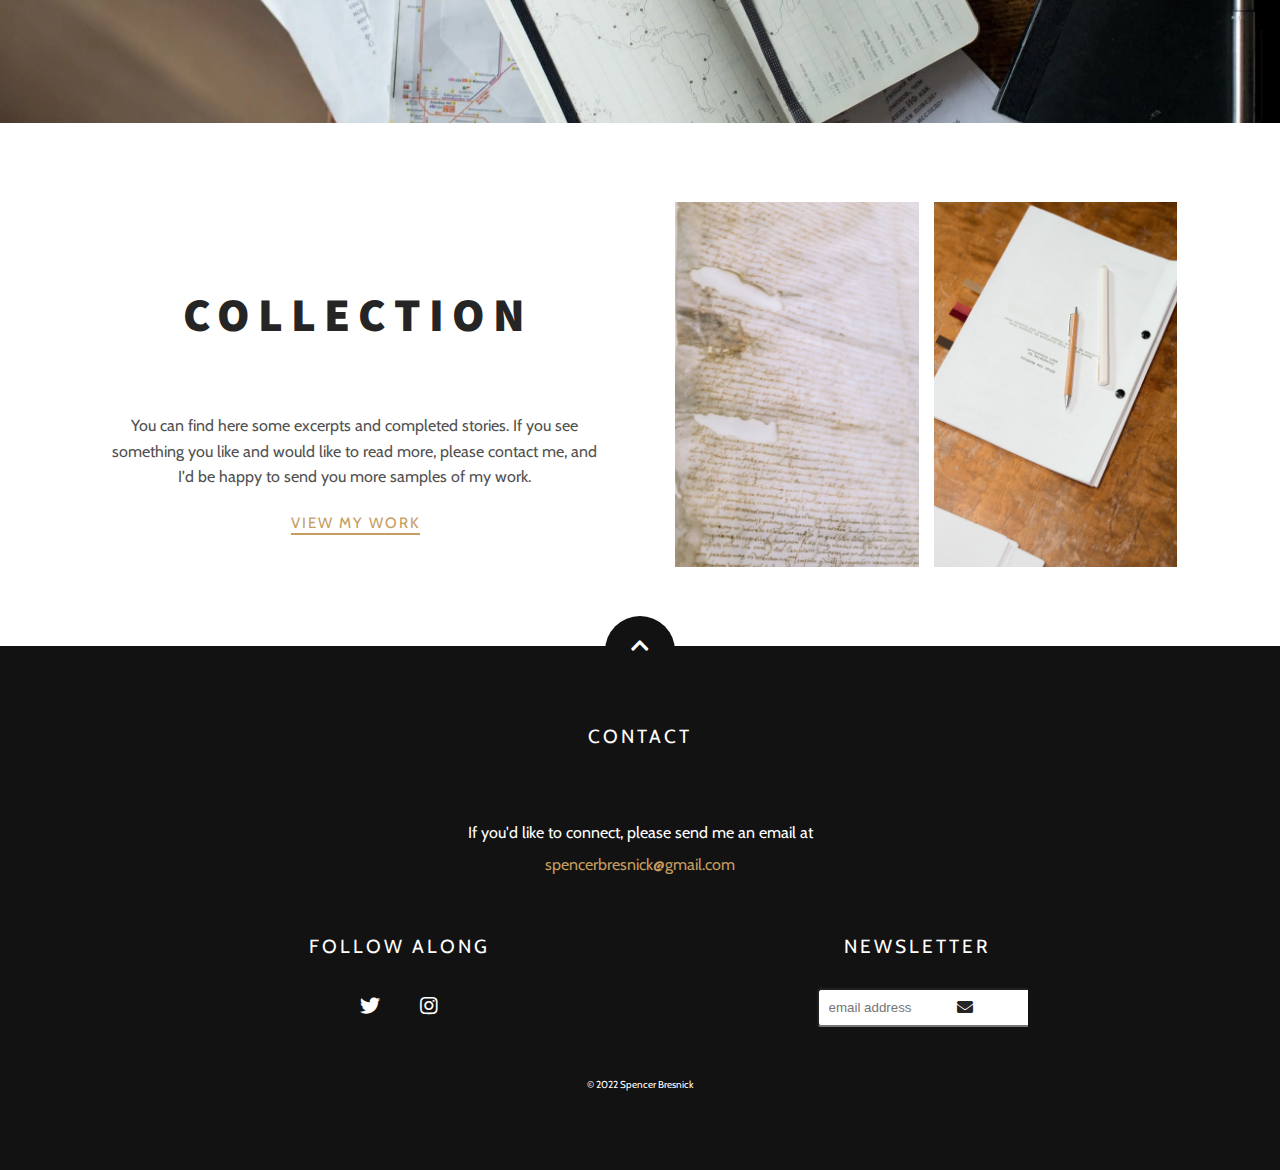
==== commit 53285d10: "add novel links via pictures" ====
--- a/index.html
+++ b/index.html
@@ -117,8 +117,15 @@
       <div class="container">
         <div class="about-info">
           <div class="image-group padding-right animate-left">
-            <img src="images/desk-3.webp" alt="Desk" />
-            <img src="images/vitruvian.jpeg" alt="Vitruvian man sketch" />
+            <a href="tucker-martin.html"
+              ><img src="images/desk-3.webp" alt="Desk" id="desk-image"
+            /></a>
+            <a href="sam-the-surveyor.html"
+              ><img
+                src="images/vitruvian.jpeg"
+                alt="Vitruvian man sketch"
+                id="vitruvian-image"
+            /></a>
             <img src="images/typewriter-2.jpeg" alt="Typewriter" />
             <img src="images/desk-2.webp" alt="Desk" />
           </div>
@@ -141,7 +148,7 @@
               relationships, jealousy, moral ambiguity, and plenty of things
               being thrown about.
             </p>
-            <a href="#" target="_blank" class="btn body-btn"
+            <a href="writing-page.html" target="_blank" class="btn body-btn"
               >See my latest novel</a
             >
           </div>
--- a/styles.css
+++ b/styles.css
@@ -67,7 +67,7 @@
   top: 0;
   left: 0;
   z-index: 1;
-  background-image: linear-gradient(to bottom, rgba(0, 0, 0, 0.9), transparent);
+  background-color: black;
 }
 
 .nav {
@@ -498,17 +498,46 @@
   font-size: 14px;
 }
 
+.back-arrow-circle{
+  border: 2px solid #C4A484;
+  height: 65px;
+  width: 65px;
+  border-radius: 50%;
+  position: absolute;
+  background-color: white;
+}
+
 .back-arrow{
   font-size: 50px;
-  font-weight: bold;
+  font-weight: 800;
   position: absolute;
- 
+  margin-left: 5px;
+
 }
 
 .back-arrow a{
   color: inherit;
   text-decoration: none;
 }
+
+.writing-type-container{
+  border: 2px solid #C4A484;
+  box-shadow: 0px 3px 15px rgba(0,0,0,0.2);
+  background-color: white;
+  width: 80%;
+  height: 100px;
+  margin: 0 auto;
+  margin-top: 100px;
+}
+
+.writing-type-text{
+font-size: 70px;
+text-align: center;
+color: #494747;
+padding-top: 5px;
+}
+
+
 
 .article-tile{
     display: flex;
@@ -524,7 +553,7 @@
 .article-selection-container{
     width: 500px;
     background-color: white;
-    margin-top: 100px;
+    margin-top: 50px;
     border: 2px solid #C4A484;
     box-shadow: 0px 3px 15px rgba(0,0,0,0.2)
 }
@@ -598,6 +627,14 @@
 .read-more:hover{
     color: rgb(87, 87, 74);
     cursor: pointer;
+}
+
+#desk-image:hover{
+  cursor: pointer;
+}
+
+#vitruvian-image:hover{
+  cursor: pointer;
 }
 
 /* media queries */
@@ -745,6 +782,16 @@
 .article-container{
   width: 90%;
 }
+
+.writing-type-container{
+ width: 70%;
+ margin-bottom: 20px;
+}
+
+.writing-type-text{
+font-size: 36px;
+}
+
 }
 
 /* Animations */
